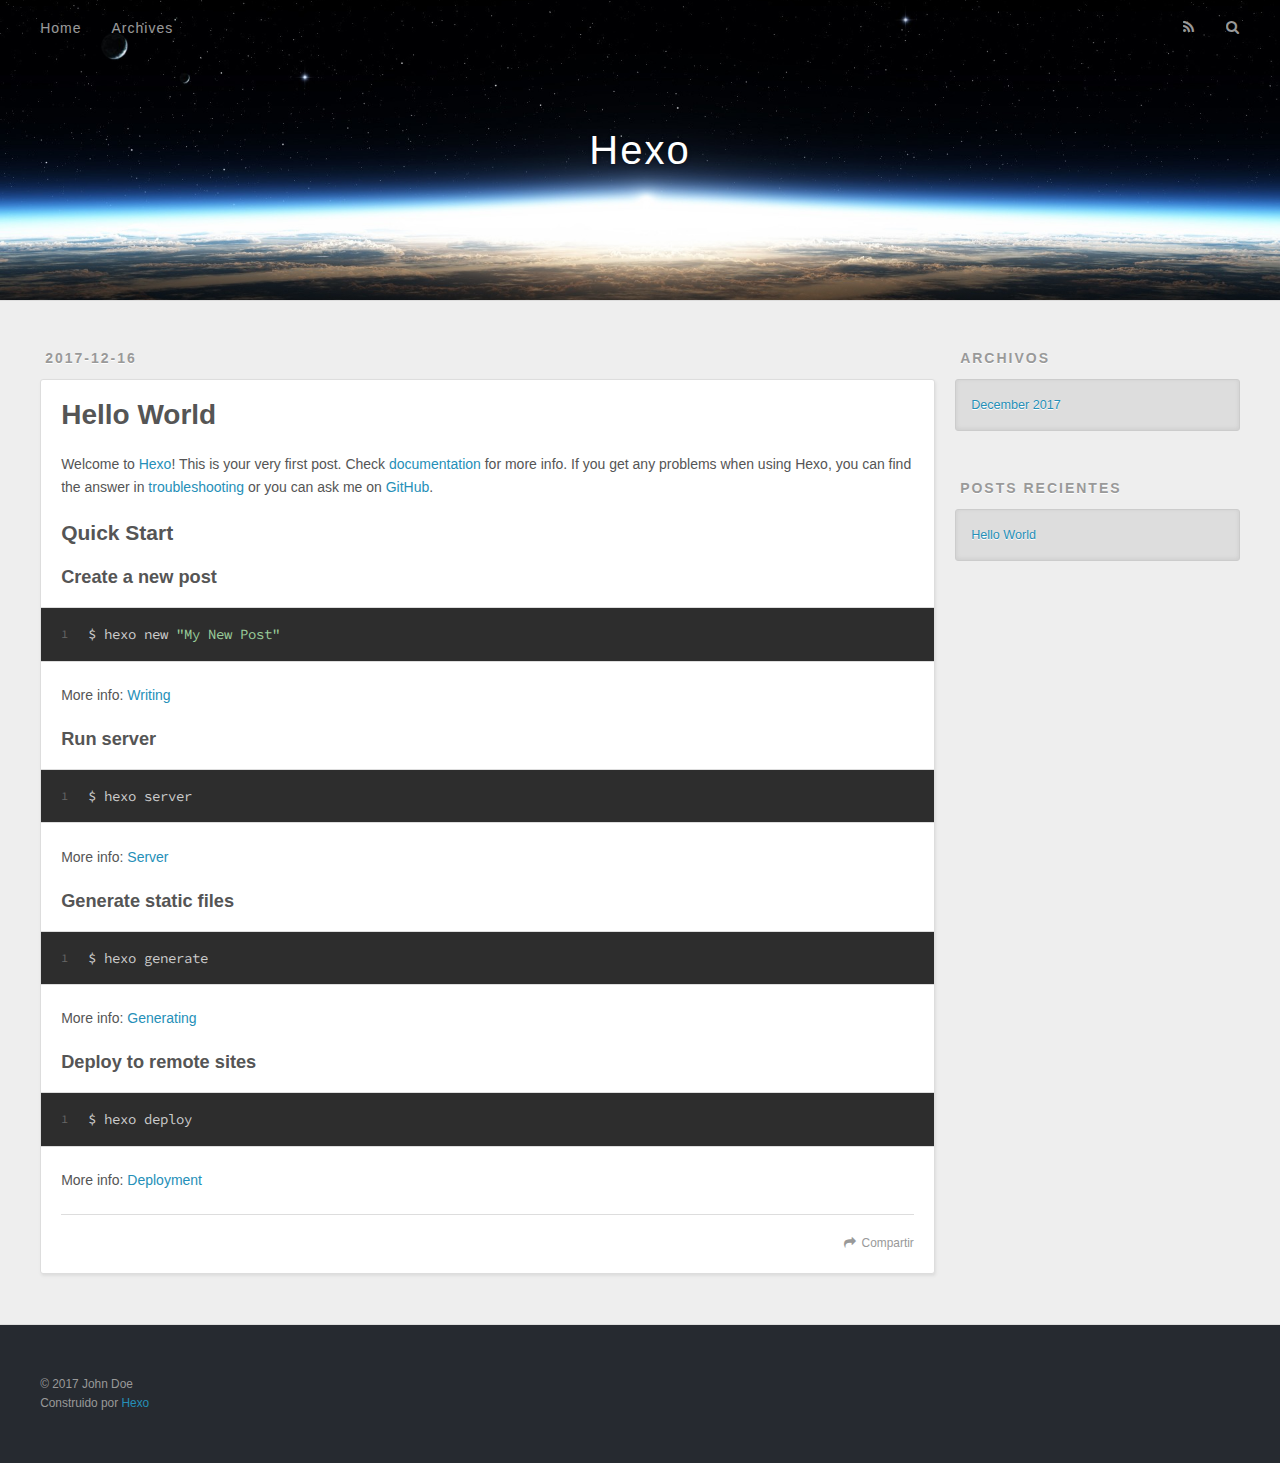
==== index.html @ 64ee08b6 "Site updated: 2017-12-16 16:45:52" ====
<!DOCTYPE html>
<html>
<head>
  <meta charset="utf-8">
  

  
  <title>Hexo</title>
  <meta name="viewport" content="width=device-width, initial-scale=1, maximum-scale=1">
  <meta property="og:type" content="website">
<meta property="og:title" content="Hexo">
<meta property="og:url" content="http://yoursite.com/index.html">
<meta property="og:site_name" content="Hexo">
<meta name="twitter:card" content="summary">
<meta name="twitter:title" content="Hexo">
  
    <link rel="alternate" href="/atom.xml" title="Hexo" type="application/atom+xml">
  
  
    <link rel="icon" href="/favicon.png">
  
  
    <link href="//fonts.googleapis.com/css?family=Source+Code+Pro" rel="stylesheet" type="text/css">
  
  <link rel="stylesheet" href="/css/style.css">
</head>

<body>
  <div id="container">
    <div id="wrap">
      <header id="header">
  <div id="banner"></div>
  <div id="header-outer" class="outer">
    <div id="header-title" class="inner">
      <h1 id="logo-wrap">
        <a href="/" id="logo">Hexo</a>
      </h1>
      
    </div>
    <div id="header-inner" class="inner">
      <nav id="main-nav">
        <a id="main-nav-toggle" class="nav-icon"></a>
        
          <a class="main-nav-link" href="/">Home</a>
        
          <a class="main-nav-link" href="/archives">Archives</a>
        
      </nav>
      <nav id="sub-nav">
        
          <a id="nav-rss-link" class="nav-icon" href="/atom.xml" title="RSS"></a>
        
        <a id="nav-search-btn" class="nav-icon" title="Buscar"></a>
      </nav>
      <div id="search-form-wrap">
        <form action="//google.com/search" method="get" accept-charset="UTF-8" class="search-form"><input type="search" name="q" class="search-form-input" placeholder="Search"><button type="submit" class="search-form-submit">&#xF002;</button><input type="hidden" name="sitesearch" value="http://yoursite.com"></form>
      </div>
    </div>
  </div>
</header>
      <div class="outer">
        <section id="main">
  
    <article id="post-hello-world" class="article article-type-post" itemscope itemprop="blogPost">
  <div class="article-meta">
    <a href="/2017/12/16/hello-world/" class="article-date">
  <time datetime="2017-12-16T08:41:30.000Z" itemprop="datePublished">2017-12-16</time>
</a>
    
  </div>
  <div class="article-inner">
    
    
      <header class="article-header">
        
  
    <h1 itemprop="name">
      <a class="article-title" href="/2017/12/16/hello-world/">Hello World</a>
    </h1>
  

      </header>
    
    <div class="article-entry" itemprop="articleBody">
      
        <p>Welcome to <a href="https://hexo.io/" target="_blank" rel="noopener">Hexo</a>! This is your very first post. Check <a href="https://hexo.io/docs/" target="_blank" rel="noopener">documentation</a> for more info. If you get any problems when using Hexo, you can find the answer in <a href="https://hexo.io/docs/troubleshooting.html" target="_blank" rel="noopener">troubleshooting</a> or you can ask me on <a href="https://github.com/hexojs/hexo/issues" target="_blank" rel="noopener">GitHub</a>.</p>
<h2 id="Quick-Start"><a href="#Quick-Start" class="headerlink" title="Quick Start"></a>Quick Start</h2><h3 id="Create-a-new-post"><a href="#Create-a-new-post" class="headerlink" title="Create a new post"></a>Create a new post</h3><figure class="highlight bash"><table><tr><td class="gutter"><pre><span class="line">1</span><br></pre></td><td class="code"><pre><span class="line">$ hexo new <span class="string">"My New Post"</span></span><br></pre></td></tr></table></figure>
<p>More info: <a href="https://hexo.io/docs/writing.html" target="_blank" rel="noopener">Writing</a></p>
<h3 id="Run-server"><a href="#Run-server" class="headerlink" title="Run server"></a>Run server</h3><figure class="highlight bash"><table><tr><td class="gutter"><pre><span class="line">1</span><br></pre></td><td class="code"><pre><span class="line">$ hexo server</span><br></pre></td></tr></table></figure>
<p>More info: <a href="https://hexo.io/docs/server.html" target="_blank" rel="noopener">Server</a></p>
<h3 id="Generate-static-files"><a href="#Generate-static-files" class="headerlink" title="Generate static files"></a>Generate static files</h3><figure class="highlight bash"><table><tr><td class="gutter"><pre><span class="line">1</span><br></pre></td><td class="code"><pre><span class="line">$ hexo generate</span><br></pre></td></tr></table></figure>
<p>More info: <a href="https://hexo.io/docs/generating.html" target="_blank" rel="noopener">Generating</a></p>
<h3 id="Deploy-to-remote-sites"><a href="#Deploy-to-remote-sites" class="headerlink" title="Deploy to remote sites"></a>Deploy to remote sites</h3><figure class="highlight bash"><table><tr><td class="gutter"><pre><span class="line">1</span><br></pre></td><td class="code"><pre><span class="line">$ hexo deploy</span><br></pre></td></tr></table></figure>
<p>More info: <a href="https://hexo.io/docs/deployment.html" target="_blank" rel="noopener">Deployment</a></p>

      
    </div>
    <footer class="article-footer">
      <a data-url="http://yoursite.com/2017/12/16/hello-world/" data-id="cjb93jy0b0000w9k7by12tcw1" class="article-share-link">Compartir</a>
      
      
    </footer>
  </div>
  
</article>


  


</section>
        
          <aside id="sidebar">
  
    

  
    

  
    
  
    
  <div class="widget-wrap">
    <h3 class="widget-title">Archivos</h3>
    <div class="widget">
      <ul class="archive-list"><li class="archive-list-item"><a class="archive-list-link" href="/archives/2017/12/">December 2017</a></li></ul>
    </div>
  </div>


  
    
  <div class="widget-wrap">
    <h3 class="widget-title">Posts recientes</h3>
    <div class="widget">
      <ul>
        
          <li>
            <a href="/2017/12/16/hello-world/">Hello World</a>
          </li>
        
      </ul>
    </div>
  </div>

  
</aside>
        
      </div>
      <footer id="footer">
  
  <div class="outer">
    <div id="footer-info" class="inner">
      &copy; 2017 John Doe<br>
      Construido por <a href="http://hexo.io/" target="_blank">Hexo</a>
    </div>
  </div>
</footer>
    </div>
    <nav id="mobile-nav">
  
    <a href="/" class="mobile-nav-link">Home</a>
  
    <a href="/archives" class="mobile-nav-link">Archives</a>
  
</nav>
    

<script src="//ajax.googleapis.com/ajax/libs/jquery/2.0.3/jquery.min.js"></script>


  <link rel="stylesheet" href="/fancybox/jquery.fancybox.css">
  <script src="/fancybox/jquery.fancybox.pack.js"></script>


<script src="/js/script.js"></script>



  </div>
</body>
</html>
---- css/style.css ----
body {
  width: 100%;
}
body:before,
body:after {
  content: "";
  display: table;
}
body:after {
  clear: both;
}
html,
body,
div,
span,
applet,
object,
iframe,
h1,
h2,
h3,
h4,
h5,
h6,
p,
blockquote,
pre,
a,
abbr,
acronym,
address,
big,
cite,
code,
del,
dfn,
em,
img,
ins,
kbd,
q,
s,
samp,
small,
strike,
strong,
sub,
sup,
tt,
var,
dl,
dt,
dd,
ol,
ul,
li,
fieldset,
form,
label,
legend,
table,
caption,
tbody,
tfoot,
thead,
tr,
th,
td {
  margin: 0;
  padding: 0;
  border: 0;
  outline: 0;
  font-weight: inherit;
  font-style: inherit;
  font-family: inherit;
  font-size: 100%;
  vertical-align: baseline;
}
body {
  line-height: 1;
  color: #000;
  background: #fff;
}
ol,
ul {
  list-style: none;
}
table {
  border-collapse: separate;
  border-spacing: 0;
  vertical-align: middle;
}
caption,
th,
td {
  text-align: left;
  font-weight: normal;
  vertical-align: middle;
}
a img {
  border: none;
}
input,
button {
  margin: 0;
  padding: 0;
}
input::-moz-focus-inner,
button::-moz-focus-inner {
  border: 0;
  padding: 0;
}
@font-face {
  font-family: FontAwesome;
  font-style: normal;
  font-weight: normal;
  src: url("fonts/fontawesome-webfont.eot?v=#4.0.3");
  src: url("fonts/fontawesome-webfont.eot?#iefix&v=#4.0.3") format("embedded-opentype"), url("fonts/fontawesome-webfont.woff?v=#4.0.3") format("woff"), url("fonts/fontawesome-webfont.ttf?v=#4.0.3") format("truetype"), url("fonts/fontawesome-webfont.svg#fontawesomeregular?v=#4.0.3") format("svg");
}
html,
body,
#container {
  height: 100%;
}
body {
  background: #eee;
  font: 14px -apple-system, BlinkMacSystemFont, "Segoe UI", "Roboto", "Oxygen", "Ubuntu", "Cantarell", "Fira Sans", "Droid Sans", "Helvetica Neue", sans-serif;
  -webkit-text-size-adjust: 100%;
}
.outer {
  max-width: 1220px;
  margin: 0 auto;
  padding: 0 20px;
}
.outer:before,
.outer:after {
  content: "";
  display: table;
}
.outer:after {
  clear: both;
}
.inner {
  display: inline;
  float: left;
  width: 98.33333333333333%;
  margin: 0 0.833333333333333%;
}
.left,
.alignleft {
  float: left;
}
.right,
.alignright {
  float: right;
}
.clear {
  clear: both;
}
#container {
  position: relative;
}
.mobile-nav-on {
  overflow: hidden;
}
#wrap {
  height: 100%;
  width: 100%;
  position: absolute;
  top: 0;
  left: 0;
  -webkit-transition: 0.2s ease-out;
  -moz-transition: 0.2s ease-out;
  -ms-transition: 0.2s ease-out;
  transition: 0.2s ease-out;
  z-index: 1;
  background: #eee;
}
.mobile-nav-on #wrap {
  left: 280px;
}
@media screen and (min-width: 768px) {
  #main {
    display: inline;
    float: left;
    width: 73.33333333333333%;
    margin: 0 0.833333333333333%;
  }
}
.article-date,
.article-category-link,
.archive-year,
.widget-title {
  text-decoration: none;
  text-transform: uppercase;
  letter-spacing: 2px;
  color: #999;
  margin-bottom: 1em;
  margin-left: 5px;
  line-height: 1em;
  text-shadow: 0 1px #fff;
  font-weight: bold;
}
.article-inner,
.archive-article-inner {
  background: #fff;
  -webkit-box-shadow: 1px 2px 3px #ddd;
  box-shadow: 1px 2px 3px #ddd;
  border: 1px solid #ddd;
  border-radius: 3px;
}
.article-entry h1,
.widget h1 {
  font-size: 2em;
}
.article-entry h2,
.widget h2 {
  font-size: 1.5em;
}
.article-entry h3,
.widget h3 {
  font-size: 1.3em;
}
.article-entry h4,
.widget h4 {
  font-size: 1.2em;
}
.article-entry h5,
.widget h5 {
  font-size: 1em;
}
.article-entry h6,
.widget h6 {
  font-size: 1em;
  color: #999;
}
.article-entry hr,
.widget hr {
  border: 1px dashed #ddd;
}
.article-entry strong,
.widget strong {
  font-weight: bold;
}
.article-entry em,
.widget em,
.article-entry cite,
.widget cite {
  font-style: italic;
}
.article-entry sup,
.widget sup,
.article-entry sub,
.widget sub {
  font-size: 0.75em;
  line-height: 0;
  position: relative;
  vertical-align: baseline;
}
.article-entry sup,
.widget sup {
  top: -0.5em;
}
.article-entry sub,
.widget sub {
  bottom: -0.2em;
}
.article-entry small,
.widget small {
  font-size: 0.85em;
}
.article-entry acronym,
.widget acronym,
.article-entry abbr,
.widget abbr {
  border-bottom: 1px dotted;
}
.article-entry ul,
.widget ul,
.article-entry ol,
.widget ol,
.article-entry dl,
.widget dl {
  margin: 0 20px;
  line-height: 1.6em;
}
.article-entry ul ul,
.widget ul ul,
.article-entry ol ul,
.widget ol ul,
.article-entry ul ol,
.widget ul ol,
.article-entry ol ol,
.widget ol ol {
  margin-top: 0;
  margin-bottom: 0;
}
.article-entry ul,
.widget ul {
  list-style: disc;
}
.article-entry ol,
.widget ol {
  list-style: decimal;
}
.article-entry dt,
.widget dt {
  font-weight: bold;
}
#header {
  height: 300px;
  position: relative;
  border-bottom: 1px solid #ddd;
}
#header:before,
#header:after {
  content: "";
  position: absolute;
  left: 0;
  right: 0;
  height: 40px;
}
#header:before {
  top: 0;
  background: -webkit-linear-gradient(rgba(0,0,0,0.2), transparent);
  background: -moz-linear-gradient(rgba(0,0,0,0.2), transparent);
  background: -ms-linear-gradient(rgba(0,0,0,0.2), transparent);
  background: linear-gradient(rgba(0,0,0,0.2), transparent);
}
#header:after {
  bottom: 0;
  background: -webkit-linear-gradient(transparent, rgba(0,0,0,0.2));
  background: -moz-linear-gradient(transparent, rgba(0,0,0,0.2));
  background: -ms-linear-gradient(transparent, rgba(0,0,0,0.2));
  background: linear-gradient(transparent, rgba(0,0,0,0.2));
}
#header-outer {
  height: 100%;
  position: relative;
}
#header-inner {
  position: relative;
  overflow: hidden;
}
#banner {
  position: absolute;
  top: 0;
  left: 0;
  width: 100%;
  height: 100%;
  background: url("images/banner.jpg") center #000;
  -webkit-background-size: cover;
  -moz-background-size: cover;
  background-size: cover;
  z-index: -1;
}
#header-title {
  text-align: center;
  height: 40px;
  position: absolute;
  top: 50%;
  left: 0;
  margin-top: -20px;
}
#logo,
#subtitle {
  text-decoration: none;
  color: #fff;
  font-weight: 300;
  text-shadow: 0 1px 4px rgba(0,0,0,0.3);
}
#logo {
  font-size: 40px;
  line-height: 40px;
  letter-spacing: 2px;
}
#subtitle {
  font-size: 16px;
  line-height: 16px;
  letter-spacing: 1px;
}
#subtitle-wrap {
  margin-top: 16px;
}
#main-nav {
  float: left;
  margin-left: -15px;
}
.nav-icon,
.main-nav-link {
  float: left;
  color: #fff;
  opacity: 0.6;
  text-decoration: none;
  text-shadow: 0 1px rgba(0,0,0,0.2);
  -webkit-transition: opacity 0.2s;
  -moz-transition: opacity 0.2s;
  -ms-transition: opacity 0.2s;
  transition: opacity 0.2s;
  display: block;
  padding: 20px 15px;
}
.nav-icon:hover,
.main-nav-link:hover {
  opacity: 1;
}
.nav-icon {
  font-family: FontAwesome;
  text-align: center;
  font-size: 14px;
  width: 14px;
  height: 14px;
  padding: 20px 15px;
  position: relative;
  cursor: pointer;
}
.main-nav-link {
  font-weight: 300;
  letter-spacing: 1px;
}
@media screen and (max-width: 479px) {
  .main-nav-link {
    display: none;
  }
}
#main-nav-toggle {
  display: none;
}
#main-nav-toggle:before {
  content: "\f0c9";
}
@media screen and (max-width: 479px) {
  #main-nav-toggle {
    display: block;
  }
}
#sub-nav {
  float: right;
  margin-right: -15px;
}
#nav-rss-link:before {
  content: "\f09e";
}
#nav-search-btn:before {
  content: "\f002";
}
#search-form-wrap {
  position: absolute;
  top: 15px;
  width: 150px;
  height: 30px;
  right: -150px;
  opacity: 0;
  -webkit-transition: 0.2s ease-out;
  -moz-transition: 0.2s ease-out;
  -ms-transition: 0.2s ease-out;
  transition: 0.2s ease-out;
}
#search-form-wrap.on {
  opacity: 1;
  right: 0;
}
@media screen and (max-width: 479px) {
  #search-form-wrap {
    width: 100%;
    right: -100%;
  }
}
.search-form {
  position: absolute;
  top: 0;
  left: 0;
  right: 0;
  background: #fff;
  padding: 5px 15px;
  border-radius: 15px;
  -webkit-box-shadow: 0 0 10px rgba(0,0,0,0.3);
  box-shadow: 0 0 10px rgba(0,0,0,0.3);
}
.search-form-input {
  border: none;
  background: none;
  color: #555;
  width: 100%;
  font: 13px -apple-system, BlinkMacSystemFont, "Segoe UI", "Roboto", "Oxygen", "Ubuntu", "Cantarell", "Fira Sans", "Droid Sans", "Helvetica Neue", sans-serif;
  outline: none;
}
.search-form-input::-webkit-search-results-decoration,
.search-form-input::-webkit-search-cancel-button {
  -webkit-appearance: none;
}
.search-form-submit {
  position: absolute;
  top: 50%;
  right: 10px;
  margin-top: -7px;
  font: 13px FontAwesome;
  border: none;
  background: none;
  color: #bbb;
  cursor: pointer;
}
.search-form-submit:hover,
.search-form-submit:focus {
  color: #777;
}
.article {
  margin: 50px 0;
}
.article-inner {
  overflow: hidden;
}
.article-meta:before,
.article-meta:after {
  content: "";
  display: table;
}
.article-meta:after {
  clear: both;
}
.article-date {
  float: left;
}
.article-category {
  float: left;
  line-height: 1em;
  color: #ccc;
  text-shadow: 0 1px #fff;
  margin-left: 8px;
}
.article-category:before {
  content: "\2022";
}
.article-category-link {
  margin: 0 12px 1em;
}
.article-header {
  padding: 20px 20px 0;
}
.article-title {
  text-decoration: none;
  font-size: 2em;
  font-weight: bold;
  color: #555;
  line-height: 1.1em;
  -webkit-transition: color 0.2s;
  -moz-transition: color 0.2s;
  -ms-transition: color 0.2s;
  transition: color 0.2s;
}
a.article-title:hover {
  color: #258fb8;
}
.article-entry {
  color: #555;
  padding: 0 20px;
}
.article-entry:before,
.article-entry:after {
  content: "";
  display: table;
}
.article-entry:after {
  clear: both;
}
.article-entry p,
.article-entry table {
  line-height: 1.6em;
  margin: 1.6em 0;
}
.article-entry h1,
.article-entry h2,
.article-entry h3,
.article-entry h4,
.article-entry h5,
.article-entry h6 {
  font-weight: bold;
}
.article-entry h1,
.article-entry h2,
.article-entry h3,
.article-entry h4,
.article-entry h5,
.article-entry h6 {
  line-height: 1.1em;
  margin: 1.1em 0;
}
.article-entry a {
  color: #258fb8;
  text-decoration: none;
}
.article-entry a:hover {
  text-decoration: underline;
}
.article-entry ul,
.article-entry ol,
.article-entry dl {
  margin-top: 1.6em;
  margin-bottom: 1.6em;
}
.article-entry img,
.article-entry video {
  max-width: 100%;
  height: auto;
  display: block;
  margin: auto;
}
.article-entry iframe {
  border: none;
}
.article-entry table {
  width: 100%;
  border-collapse: collapse;
  border-spacing: 0;
}
.article-entry th {
  font-weight: bold;
  border-bottom: 3px solid #ddd;
  padding-bottom: 0.5em;
}
.article-entry td {
  border-bottom: 1px solid #ddd;
  padding: 10px 0;
}
.article-entry blockquote {
  font-family: Georgia, "Times New Roman", serif;
  font-size: 1.4em;
  margin: 1.6em 20px;
  text-align: center;
}
.article-entry blockquote footer {
  font-size: 14px;
  margin: 1.6em 0;
  font-family: -apple-system, BlinkMacSystemFont, "Segoe UI", "Roboto", "Oxygen", "Ubuntu", "Cantarell", "Fira Sans", "Droid Sans", "Helvetica Neue", sans-serif;
}
.article-entry blockquote footer cite:before {
  content: "—";
  padding: 0 0.5em;
}
.article-entry .pullquote {
  text-align: left;
  width: 45%;
  margin: 0;
}
.article-entry .pullquote.left {
  margin-left: 0.5em;
  margin-right: 1em;
}
.article-entry .pullquote.right {
  margin-right: 0.5em;
  margin-left: 1em;
}
.article-entry .caption {
  color: #999;
  display: block;
  font-size: 0.9em;
  margin-top: 0.5em;
  position: relative;
  text-align: center;
}
.article-entry .video-container {
  position: relative;
  padding-top: 56.25%;
  height: 0;
  overflow: hidden;
}
.article-entry .video-container iframe,
.article-entry .video-container object,
.article-entry .video-container embed {
  position: absolute;
  top: 0;
  left: 0;
  width: 100%;
  height: 100%;
  margin-top: 0;
}
.article-more-link a {
  display: inline-block;
  line-height: 1em;
  padding: 6px 15px;
  border-radius: 15px;
  background: #eee;
  color: #999;
  text-shadow: 0 1px #fff;
  text-decoration: none;
}
.article-more-link a:hover {
  background: #258fb8;
  color: #fff;
  text-decoration: none;
  text-shadow: 0 1px #1e7293;
}
.article-footer {
  font-size: 0.85em;
  line-height: 1.6em;
  border-top: 1px solid #ddd;
  padding-top: 1.6em;
  margin: 0 20px 20px;
}
.article-footer:before,
.article-footer:after {
  content: "";
  display: table;
}
.article-footer:after {
  clear: both;
}
.article-footer a {
  color: #999;
  text-decoration: none;
}
.article-footer a:hover {
  color: #555;
}
.article-tag-list-item {
  float: left;
  margin-right: 10px;
}
.article-tag-list-link:before {
  content: "#";
}
.article-comment-link {
  float: right;
}
.article-comment-link:before {
  content: "\f075";
  font-family: FontAwesome;
  padding-right: 8px;
}
.article-share-link {
  cursor: pointer;
  float: right;
  margin-left: 20px;
}
.article-share-link:before {
  content: "\f064";
  font-family: FontAwesome;
  padding-right: 6px;
}
#article-nav {
  position: relative;
}
#article-nav:before,
#article-nav:after {
  content: "";
  display: table;
}
#article-nav:after {
  clear: both;
}
@media screen and (min-width: 768px) {
  #article-nav {
    margin: 50px 0;
  }
  #article-nav:before {
    width: 8px;
    height: 8px;
    position: absolute;
    top: 50%;
    left: 50%;
    margin-top: -4px;
    margin-left: -4px;
    content: "";
    border-radius: 50%;
    background: #ddd;
    -webkit-box-shadow: 0 1px 2px #fff;
    box-shadow: 0 1px 2px #fff;
  }
}
.article-nav-link-wrap {
  text-decoration: none;
  text-shadow: 0 1px #fff;
  color: #999;
  -webkit-box-sizing: border-box;
  -moz-box-sizing: border-box;
  box-sizing: border-box;
  margin-top: 50px;
  text-align: center;
  display: block;
}
.article-nav-link-wrap:hover {
  color: #555;
}
@media screen and (min-width: 768px) {
  .article-nav-link-wrap {
    width: 50%;
    margin-top: 0;
  }
}
@media screen and (min-width: 768px) {
  #article-nav-newer {
    float: left;
    text-align: right;
    padding-right: 20px;
  }
}
@media screen and (min-width: 768px) {
  #article-nav-older {
    float: right;
    text-align: left;
    padding-left: 20px;
  }
}
.article-nav-caption {
  text-transform: uppercase;
  letter-spacing: 2px;
  color: #ddd;
  line-height: 1em;
  font-weight: bold;
}
#article-nav-newer .article-nav-caption {
  margin-right: -2px;
}
.article-nav-title {
  font-size: 0.85em;
  line-height: 1.6em;
  margin-top: 0.5em;
}
.article-share-box {
  position: absolute;
  display: none;
  background: #fff;
  -webkit-box-shadow: 1px 2px 10px rgba(0,0,0,0.2);
  box-shadow: 1px 2px 10px rgba(0,0,0,0.2);
  border-radius: 3px;
  margin-left: -145px;
  overflow: hidden;
  z-index: 1;
}
.article-share-box.on {
  display: block;
}
.article-share-input {
  width: 100%;
  background: none;
  -webkit-box-sizing: border-box;
  -moz-box-sizing: border-box;
  box-sizing: border-box;
  font: 14px -apple-system, BlinkMacSystemFont, "Segoe UI", "Roboto", "Oxygen", "Ubuntu", "Cantarell", "Fira Sans", "Droid Sans", "Helvetica Neue", sans-serif;
  padding: 0 15px;
  color: #555;
  outline: none;
  border: 1px solid #ddd;
  border-radius: 3px 3px 0 0;
  height: 36px;
  line-height: 36px;
}
.article-share-links {
  background: #eee;
}
.article-share-links:before,
.article-share-links:after {
  content: "";
  display: table;
}
.article-share-links:after {
  clear: both;
}
.article-share-twitter,
.article-share-facebook,
.article-share-pinterest,
.article-share-google {
  width: 50px;
  height: 36px;
  display: block;
  float: left;
  position: relative;
  color: #999;
  text-shadow: 0 1px #fff;
}
.article-share-twitter:before,
.article-share-facebook:before,
.article-share-pinterest:before,
.article-share-google:before {
  font-size: 20px;
  font-family: FontAwesome;
  width: 20px;
  height: 20px;
  position: absolute;
  top: 50%;
  left: 50%;
  margin-top: -10px;
  margin-left: -10px;
  text-align: center;
}
.article-share-twitter:hover,
.article-share-facebook:hover,
.article-share-pinterest:hover,
.article-share-google:hover {
  color: #fff;
}
.article-share-twitter:before {
  content: "\f099";
}
.article-share-twitter:hover {
  background: #00aced;
  text-shadow: 0 1px #008abe;
}
.article-share-facebook:before {
  content: "\f09a";
}
.article-share-facebook:hover {
  background: #3b5998;
  text-shadow: 0 1px #2f477a;
}
.article-share-pinterest:before {
  content: "\f0d2";
}
.article-share-pinterest:hover {
  background: #cb2027;
  text-shadow: 0 1px #a21a1f;
}
.article-share-google:before {
  content: "\f0d5";
}
.article-share-google:hover {
  background: #dd4b39;
  text-shadow: 0 1px #be3221;
}
.article-gallery {
  background: #000;
  position: relative;
}
.article-gallery-photos {
  position: relative;
  overflow: hidden;
}
.article-gallery-img {
  display: none;
  max-width: 100%;
}
.article-gallery-img:first-child {
  display: block;
}
.article-gallery-img.loaded {
  position: absolute;
  display: block;
}
.article-gallery-img img {
  display: block;
  max-width: 100%;
  margin: 0 auto;
}
#comments {
  background: #fff;
  -webkit-box-shadow: 1px 2px 3px #ddd;
  box-shadow: 1px 2px 3px #ddd;
  padding: 20px;
  border: 1px solid #ddd;
  border-radius: 3px;
  margin: 50px 0;
}
#comments a {
  color: #258fb8;
}
.archives-wrap {
  margin: 50px 0;
}
.archives:before,
.archives:after {
  content: "";
  display: table;
}
.archives:after {
  clear: both;
}
.archive-year-wrap {
  margin-bottom: 1em;
}
.archives {
  -webkit-column-gap: 10px;
  -moz-column-gap: 10px;
  column-gap: 10px;
}
@media screen and (min-width: 480px) and (max-width: 767px) {
  .archives {
    -webkit-column-count: 2;
    -moz-column-count: 2;
    column-count: 2;
  }
}
@media screen and (min-width: 768px) {
  .archives {
    -webkit-column-count: 3;
    -moz-column-count: 3;
    column-count: 3;
  }
}
.archive-article {
  -webkit-column-break-inside: avoid;
  page-break-inside: avoid;
  overflow: hidden;
  break-inside: avoid-column;
}
.archive-article-inner {
  padding: 10px;
  margin-bottom: 15px;
}
.archive-article-title {
  text-decoration: none;
  font-weight: bold;
  color: #555;
  -webkit-transition: color 0.2s;
  -moz-transition: color 0.2s;
  -ms-transition: color 0.2s;
  transition: color 0.2s;
  line-height: 1.6em;
}
.archive-article-title:hover {
  color: #258fb8;
}
.archive-article-footer {
  margin-top: 1em;
}
.archive-article-date {
  color: #999;
  text-decoration: none;
  font-size: 0.85em;
  line-height: 1em;
  margin-bottom: 0.5em;
  display: block;
}
#page-nav {
  margin: 50px auto;
  background: #fff;
  -webkit-box-shadow: 1px 2px 3px #ddd;
  box-shadow: 1px 2px 3px #ddd;
  border: 1px solid #ddd;
  border-radius: 3px;
  text-align: center;
  color: #999;
  overflow: hidden;
}
#page-nav:before,
#page-nav:after {
  content: "";
  display: table;
}
#page-nav:after {
  clear: both;
}
#page-nav a,
#page-nav span {
  padding: 10px 20px;
  line-height: 1;
  height: 2ex;
}
#page-nav a {
  color: #999;
  text-decoration: none;
}
#page-nav a:hover {
  background: #999;
  color: #fff;
}
#page-nav .prev {
  float: left;
}
#page-nav .next {
  float: right;
}
#page-nav .page-number {
  display: inline-block;
}
@media screen and (max-width: 479px) {
  #page-nav .page-number {
    display: none;
  }
}
#page-nav .current {
  color: #555;
  font-weight: bold;
}
#page-nav .space {
  color: #ddd;
}
#footer {
  background: #262a30;
  padding: 50px 0;
  border-top: 1px solid #ddd;
  color: #999;
}
#footer a {
  color: #258fb8;
  text-decoration: none;
}
#footer a:hover {
  text-decoration: underline;
}
#footer-info {
  line-height: 1.6em;
  font-size: 0.85em;
}
.article-entry pre,
.article-entry .highlight {
  background: #2d2d2d;
  margin: 0 -20px;
  padding: 15px 20px;
  border-style: solid;
  border-color: #ddd;
  border-width: 1px 0;
  overflow: auto;
  color: #ccc;
  line-height: 22.400000000000002px;
}
.article-entry .highlight .gutter pre,
.article-entry .gist .gist-file .gist-data .line-numbers {
  color: #666;
  font-size: 0.85em;
}
.article-entry pre,
.article-entry code {
  font-family: "Source Code Pro", Consolas, Monaco, Menlo, Consolas, monospace;
}
.article-entry code {
  background: #eee;
  text-shadow: 0 1px #fff;
  padding: 0 0.3em;
}
.article-entry pre code {
  background: none;
  text-shadow: none;
  padding: 0;
}
.article-entry .highlight pre {
  border: none;
  margin: 0;
  padding: 0;
}
.article-entry .highlight table {
  margin: 0;
  width: auto;
}
.article-entry .highlight td {
  border: none;
  padding: 0;
}
.article-entry .highlight figcaption {
  font-size: 0.85em;
  color: #999;
  line-height: 1em;
  margin-bottom: 1em;
}
.article-entry .highlight figcaption:before,
.article-entry .highlight figcaption:after {
  content: "";
  display: table;
}
.article-entry .highlight figcaption:after {
  clear: both;
}
.article-entry .highlight figcaption a {
  float: right;
}
.article-entry .highlight .gutter pre {
  text-align: right;
  padding-right: 20px;
}
.article-entry .highlight .line {
  height: 22.400000000000002px;
}
.article-entry .highlight .line.marked {
  background: #515151;
}
.article-entry .gist {
  margin: 0 -20px;
  border-style: solid;
  border-color: #ddd;
  border-width: 1px 0;
  background: #2d2d2d;
  padding: 15px 20px 15px 0;
}
.article-entry .gist .gist-file {
  border: none;
  font-family: "Source Code Pro", Consolas, Monaco, Menlo, Consolas, monospace;
  margin: 0;
}
.article-entry .gist .gist-file .gist-data {
  background: none;
  border: none;
}
.article-entry .gist .gist-file .gist-data .line-numbers {
  background: none;
  border: none;
  padding: 0 20px 0 0;
}
.article-entry .gist .gist-file .gist-data .line-data {
  padding: 0 !important;
}
.article-entry .gist .gist-file .highlight {
  margin: 0;
  padding: 0;
  border: none;
}
.article-entry .gist .gist-file .gist-meta {
  background: #2d2d2d;
  color: #999;
  font: 0.85em -apple-system, BlinkMacSystemFont, "Segoe UI", "Roboto", "Oxygen", "Ubuntu", "Cantarell", "Fira Sans", "Droid Sans", "Helvetica Neue", sans-serif;
  text-shadow: 0 0;
  padding: 0;
  margin-top: 1em;
  margin-left: 20px;
}
.article-entry .gist .gist-file .gist-meta a {
  color: #258fb8;
  font-weight: normal;
}
.article-entry .gist .gist-file .gist-meta a:hover {
  text-decoration: underline;
}
pre .comment,
pre .title {
  color: #999;
}
pre .variable,
pre .attribute,
pre .tag,
pre .regexp,
pre .ruby .constant,
pre .xml .tag .title,
pre .xml .pi,
pre .xml .doctype,
pre .html .doctype,
pre .css .id,
pre .css .class,
pre .css .pseudo {
  color: #f2777a;
}
pre .number,
pre .preprocessor,
pre .built_in,
pre .literal,
pre .params,
pre .constant {
  color: #f99157;
}
pre .class,
pre .ruby .class .title,
pre .css .rules .attribute {
  color: #9c9;
}
pre .string,
pre .value,
pre .inheritance,
pre .header,
pre .ruby .symbol,
pre .xml .cdata {
  color: #9c9;
}
pre .css .hexcolor {
  color: #6cc;
}
pre .function,
pre .python .decorator,
pre .python .title,
pre .ruby .function .title,
pre .ruby .title .keyword,
pre .perl .sub,
pre .javascript .title,
pre .coffeescript .title {
  color: #69c;
}
pre .keyword,
pre .javascript .function {
  color: #c9c;
}
@media screen and (max-width: 479px) {
  #mobile-nav {
    position: absolute;
    top: 0;
    left: 0;
    width: 280px;
    height: 100%;
    background: #191919;
    border-right: 1px solid #fff;
  }
}
@media screen and (max-width: 479px) {
  .mobile-nav-link {
    display: block;
    color: #999;
    text-decoration: none;
    padding: 15px 20px;
    font-weight: bold;
  }
  .mobile-nav-link:hover {
    color: #fff;
  }
}
@media screen and (min-width: 768px) {
  #sidebar {
    display: inline;
    float: left;
    width: 23.333333333333332%;
    margin: 0 0.833333333333333%;
  }
}
.widget-wrap {
  margin: 50px 0;
}
.widget {
  color: #777;
  text-shadow: 0 1px #fff;
  background: #ddd;
  -webkit-box-shadow: 0 -1px 4px #ccc inset;
  box-shadow: 0 -1px 4px #ccc inset;
  border: 1px solid #ccc;
  padding: 15px;
  border-radius: 3px;
}
.widget a {
  color: #258fb8;
  text-decoration: none;
}
.widget a:hover {
  text-decoration: underline;
}
.widget ul ul,
.widget ol ul,
.widget dl ul,
.widget ul ol,
.widget ol ol,
.widget dl ol,
.widget ul dl,
.widget ol dl,
.widget dl dl {
  margin-left: 15px;
  list-style: disc;
}
.widget {
  line-height: 1.6em;
  word-wrap: break-word;
  font-size: 0.9em;
}
.widget ul,
.widget ol {
  list-style: none;
  margin: 0;
}
.widget ul ul,
.widget ol ul,
.widget ul ol,
.widget ol ol {
  margin: 0 20px;
}
.widget ul ul,
.widget ol ul {
  list-style: disc;
}
.widget ul ol,
.widget ol ol {
  list-style: decimal;
}
.category-list-count,
.tag-list-count,
.archive-list-count {
  padding-left: 5px;
  color: #999;
  font-size: 0.85em;
}
.category-list-count:before,
.tag-list-count:before,
.archive-list-count:before {
  content: "(";
}
.category-list-count:after,
.tag-list-count:after,
.archive-list-count:after {
  content: ")";
}
.tagcloud a {
  margin-right: 5px;
  display: inline-block;
}
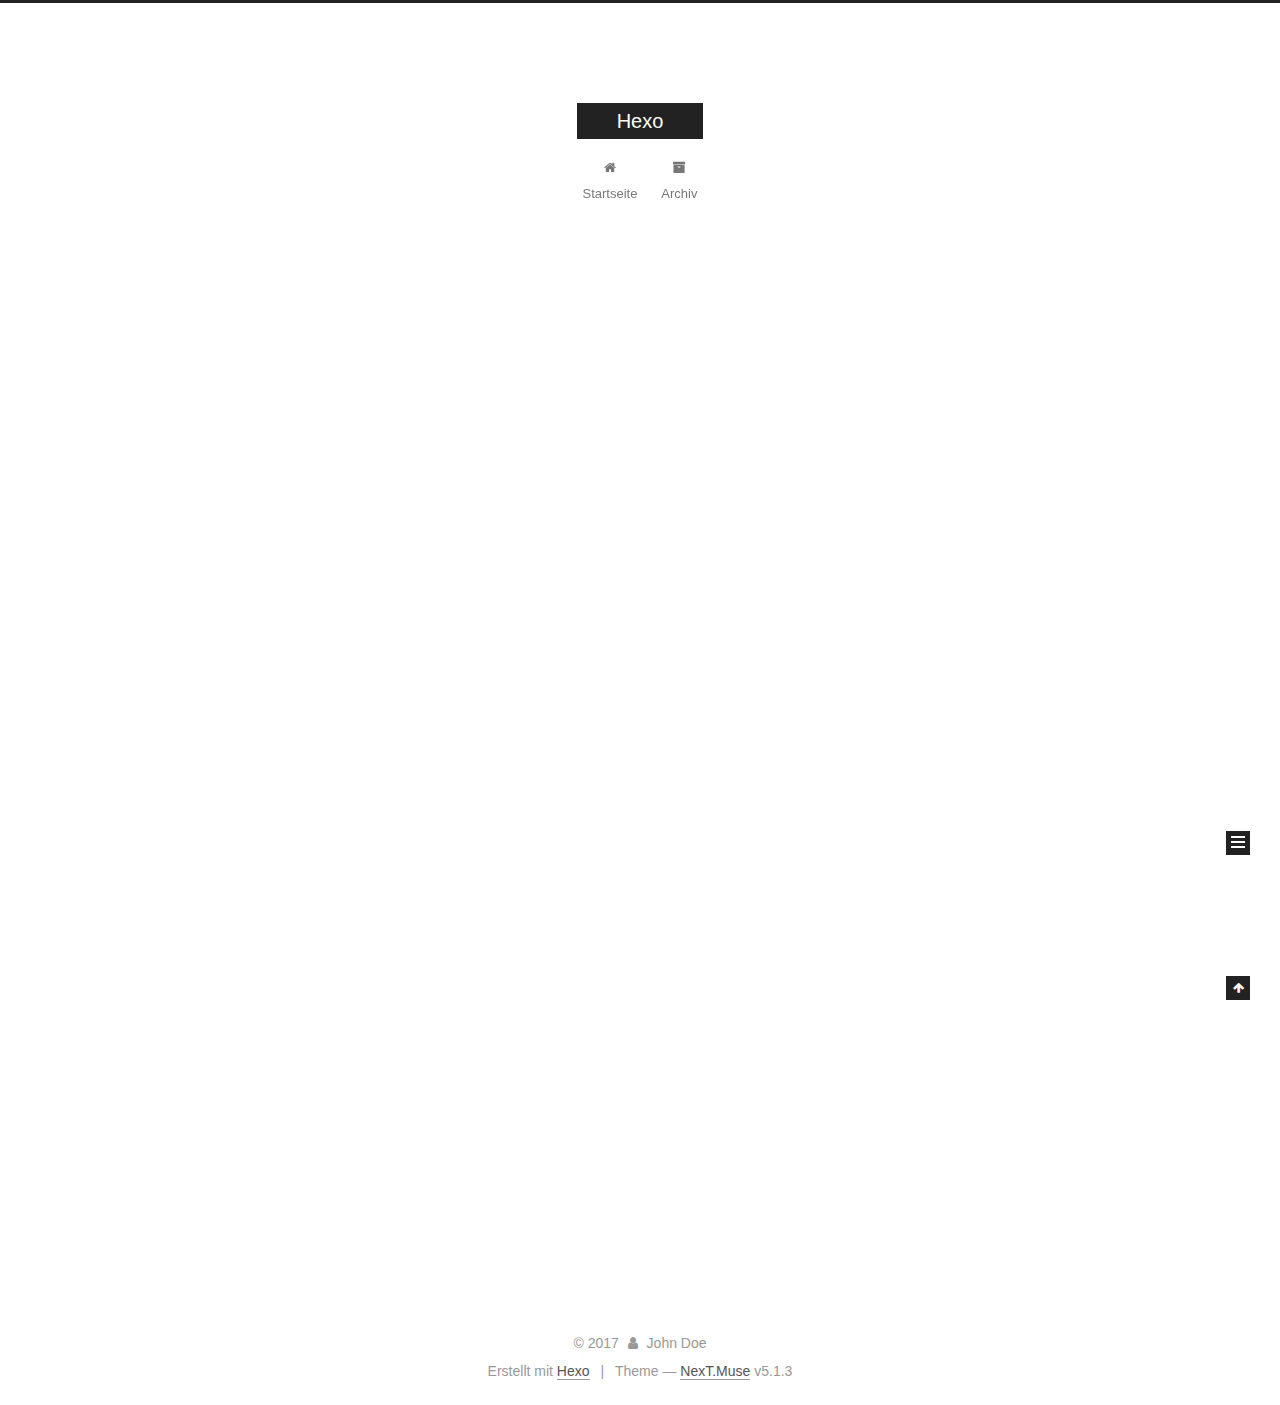
==== commit bbe85322: "Site updated: 2017-12-16 16:58:24" ====
--- a/index.html
+++ b/index.html
@@ -1,89 +1,305 @@
 <!DOCTYPE html>
-<html>
+
+
+
+  
+
+
+<html class="theme-next muse use-motion" lang="">
 <head>
-  <meta charset="utf-8">
-  
-
-  
-  <title>Hexo</title>
-  <meta name="viewport" content="width=device-width, initial-scale=1, maximum-scale=1">
-  <meta property="og:type" content="website">
+  <meta charset="UTF-8"/>
+<meta http-equiv="X-UA-Compatible" content="IE=edge" />
+<meta name="viewport" content="width=device-width, initial-scale=1, maximum-scale=1"/>
+<meta name="theme-color" content="#222">
+
+
+
+
+
+
+
+
+
+<meta http-equiv="Cache-Control" content="no-transform" />
+<meta http-equiv="Cache-Control" content="no-siteapp" />
+
+
+
+
+
+
+
+
+
+
+
+
+
+
+
+
+  
+  
+  <link href="/lib/fancybox/source/jquery.fancybox.css?v=2.1.5" rel="stylesheet" type="text/css" />
+
+
+
+
+
+
+
+<link href="/lib/font-awesome/css/font-awesome.min.css?v=4.6.2" rel="stylesheet" type="text/css" />
+
+<link href="/css/main.css?v=5.1.3" rel="stylesheet" type="text/css" />
+
+
+  <link rel="apple-touch-icon" sizes="180x180" href="/images/apple-touch-icon-next.png?v=5.1.3">
+
+
+  <link rel="icon" type="image/png" sizes="32x32" href="/images/favicon-32x32-next.png?v=5.1.3">
+
+
+  <link rel="icon" type="image/png" sizes="16x16" href="/images/favicon-16x16-next.png?v=5.1.3">
+
+
+  <link rel="mask-icon" href="/images/logo.svg?v=5.1.3" color="#222">
+
+
+
+
+
+  <meta name="keywords" content="Hexo, NexT" />
+
+
+
+
+
+
+
+
+
+
+<meta property="og:type" content="website">
 <meta property="og:title" content="Hexo">
 <meta property="og:url" content="http://yoursite.com/index.html">
 <meta property="og:site_name" content="Hexo">
 <meta name="twitter:card" content="summary">
 <meta name="twitter:title" content="Hexo">
-  
-    <link rel="alternate" href="/atom.xml" title="Hexo" type="application/atom+xml">
-  
-  
-    <link rel="icon" href="/favicon.png">
-  
-  
-    <link href="//fonts.googleapis.com/css?family=Source+Code+Pro" rel="stylesheet" type="text/css">
-  
-  <link rel="stylesheet" href="/css/style.css">
+
+
+
+<script type="text/javascript" id="hexo.configurations">
+  var NexT = window.NexT || {};
+  var CONFIG = {
+    root: '/',
+    scheme: 'Muse',
+    version: '5.1.3',
+    sidebar: {"position":"left","display":"post","offset":12,"b2t":false,"scrollpercent":false,"onmobile":false},
+    fancybox: true,
+    tabs: true,
+    motion: {"enable":true,"async":false,"transition":{"post_block":"fadeIn","post_header":"slideDownIn","post_body":"slideDownIn","coll_header":"slideLeftIn","sidebar":"slideUpIn"}},
+    duoshuo: {
+      userId: '0',
+      author: 'Author'
+    },
+    algolia: {
+      applicationID: '',
+      apiKey: '',
+      indexName: '',
+      hits: {"per_page":10},
+      labels: {"input_placeholder":"Search for Posts","hits_empty":"We didn't find any results for the search: ${query}","hits_stats":"${hits} results found in ${time} ms"}
+    }
+  };
+</script>
+
+
+
+  <link rel="canonical" href="http://yoursite.com/"/>
+
+
+
+
+
+  <title>Hexo</title>
+  
+
+
+
+
+
+
+
+
 </head>
 
-<body>
-  <div id="container">
-    <div id="wrap">
-      <header id="header">
-  <div id="banner"></div>
-  <div id="header-outer" class="outer">
-    <div id="header-title" class="inner">
-      <h1 id="logo-wrap">
-        <a href="/" id="logo">Hexo</a>
-      </h1>
-      
+<body itemscope itemtype="http://schema.org/WebPage" lang="">
+
+  
+  
+    
+  
+
+  <div class="container sidebar-position-left 
+  page-home">
+    <div class="headband"></div>
+
+    <header id="header" class="header" itemscope itemtype="http://schema.org/WPHeader">
+      <div class="header-inner"><div class="site-brand-wrapper">
+  <div class="site-meta ">
+    
+
+    <div class="custom-logo-site-title">
+      <a href="/"  class="brand" rel="start">
+        <span class="logo-line-before"><i></i></span>
+        <span class="site-title">Hexo</span>
+        <span class="logo-line-after"><i></i></span>
+      </a>
     </div>
-    <div id="header-inner" class="inner">
-      <nav id="main-nav">
-        <a id="main-nav-toggle" class="nav-icon"></a>
-        
-          <a class="main-nav-link" href="/">Home</a>
-        
-          <a class="main-nav-link" href="/archives">Archives</a>
-        
-      </nav>
-      <nav id="sub-nav">
-        
-          <a id="nav-rss-link" class="nav-icon" href="/atom.xml" title="RSS"></a>
-        
-        <a id="nav-search-btn" class="nav-icon" title="Buscar"></a>
-      </nav>
-      <div id="search-form-wrap">
-        <form action="//google.com/search" method="get" accept-charset="UTF-8" class="search-form"><input type="search" name="q" class="search-form-input" placeholder="Search"><button type="submit" class="search-form-submit">&#xF002;</button><input type="hidden" name="sitesearch" value="http://yoursite.com"></form>
-      </div>
-    </div>
+      
+        <p class="site-subtitle"></p>
+      
   </div>
-</header>
-      <div class="outer">
-        <section id="main">
-  
-    <article id="post-hello-world" class="article article-type-post" itemscope itemprop="blogPost">
-  <div class="article-meta">
-    <a href="/2017/12/16/hello-world/" class="article-date">
-  <time datetime="2017-12-16T08:41:30.000Z" itemprop="datePublished">2017-12-16</time>
-</a>
-    
+
+  <div class="site-nav-toggle">
+    <button>
+      <span class="btn-bar"></span>
+      <span class="btn-bar"></span>
+      <span class="btn-bar"></span>
+    </button>
   </div>
-  <div class="article-inner">
-    
-    
-      <header class="article-header">
-        
-  
-    <h1 itemprop="name">
-      <a class="article-title" href="/2017/12/16/hello-world/">Hello World</a>
-    </h1>
-  
-
+</div>
+
+<nav class="site-nav">
+  
+
+  
+    <ul id="menu" class="menu">
+      
+        
+        <li class="menu-item menu-item-home">
+          <a href="/" rel="section">
+            
+              <i class="menu-item-icon fa fa-fw fa-home"></i> <br />
+            
+            Startseite
+          </a>
+        </li>
+      
+        
+        <li class="menu-item menu-item-archives">
+          <a href="/archives/" rel="section">
+            
+              <i class="menu-item-icon fa fa-fw fa-archive"></i> <br />
+            
+            Archiv
+          </a>
+        </li>
+      
+
+      
+    </ul>
+  
+
+  
+</nav>
+
+
+
+ </div>
+    </header>
+
+    <main id="main" class="main">
+      <div class="main-inner">
+        <div class="content-wrap">
+          <div id="content" class="content">
+            
+  <section id="posts" class="posts-expand">
+    
+      
+
+  
+
+  
+  
+  
+
+  <article class="post post-type-normal" itemscope itemtype="http://schema.org/Article">
+  
+  
+  
+  <div class="post-block">
+    <link itemprop="mainEntityOfPage" href="http://yoursite.com/2017/12/16/hello-world/">
+
+    <span hidden itemprop="author" itemscope itemtype="http://schema.org/Person">
+      <meta itemprop="name" content="John Doe">
+      <meta itemprop="description" content="">
+      <meta itemprop="image" content="/images/avatar.gif">
+    </span>
+
+    <span hidden itemprop="publisher" itemscope itemtype="http://schema.org/Organization">
+      <meta itemprop="name" content="Hexo">
+    </span>
+
+    
+      <header class="post-header">
+
+        
+        
+          <h1 class="post-title" itemprop="name headline">
+                
+                <a class="post-title-link" href="/2017/12/16/hello-world/" itemprop="url">Hello World</a></h1>
+        
+
+        <div class="post-meta">
+          <span class="post-time">
+            
+              <span class="post-meta-item-icon">
+                <i class="fa fa-calendar-o"></i>
+              </span>
+              
+                <span class="post-meta-item-text">Veröffentlicht am</span>
+              
+              <time title="Post created" itemprop="dateCreated datePublished" datetime="2017-12-16T16:41:30+08:00">
+                2017-12-16
+              </time>
+            
+
+            
+
+            
+          </span>
+
+          
+
+          
+            
+          
+
+          
+          
+
+          
+
+          
+
+          
+
+        </div>
       </header>
     
-    <div class="article-entry" itemprop="articleBody">
-      
-        <p>Welcome to <a href="https://hexo.io/" target="_blank" rel="noopener">Hexo</a>! This is your very first post. Check <a href="https://hexo.io/docs/" target="_blank" rel="noopener">documentation</a> for more info. If you get any problems when using Hexo, you can find the answer in <a href="https://hexo.io/docs/troubleshooting.html" target="_blank" rel="noopener">troubleshooting</a> or you can ask me on <a href="https://github.com/hexojs/hexo/issues" target="_blank" rel="noopener">GitHub</a>.</p>
+
+    
+    
+    
+    <div class="post-body" itemprop="articleBody">
+
+      
+      
+
+      
+        
+          
+            <p>Welcome to <a href="https://hexo.io/" target="_blank" rel="noopener">Hexo</a>! This is your very first post. Check <a href="https://hexo.io/docs/" target="_blank" rel="noopener">documentation</a> for more info. If you get any problems when using Hexo, you can find the answer in <a href="https://hexo.io/docs/troubleshooting.html" target="_blank" rel="noopener">troubleshooting</a> or you can ask me on <a href="https://github.com/hexojs/hexo/issues" target="_blank" rel="noopener">GitHub</a>.</p>
 <h2 id="Quick-Start"><a href="#Quick-Start" class="headerlink" title="Quick Start"></a>Quick Start</h2><h3 id="Create-a-new-post"><a href="#Create-a-new-post" class="headerlink" title="Create a new post"></a>Create a new post</h3><figure class="highlight bash"><table><tr><td class="gutter"><pre><span class="line">1</span><br></pre></td><td class="code"><pre><span class="line">$ hexo new <span class="string">"My New Post"</span></span><br></pre></td></tr></table></figure>
 <p>More info: <a href="https://hexo.io/docs/writing.html" target="_blank" rel="noopener">Writing</a></p>
 <h3 id="Run-server"><a href="#Run-server" class="headerlink" title="Run server"></a>Run server</h3><figure class="highlight bash"><table><tr><td class="gutter"><pre><span class="line">1</span><br></pre></td><td class="code"><pre><span class="line">$ hexo server</span><br></pre></td></tr></table></figure>
@@ -93,91 +309,309 @@
 <h3 id="Deploy-to-remote-sites"><a href="#Deploy-to-remote-sites" class="headerlink" title="Deploy to remote sites"></a>Deploy to remote sites</h3><figure class="highlight bash"><table><tr><td class="gutter"><pre><span class="line">1</span><br></pre></td><td class="code"><pre><span class="line">$ hexo deploy</span><br></pre></td></tr></table></figure>
 <p>More info: <a href="https://hexo.io/docs/deployment.html" target="_blank" rel="noopener">Deployment</a></p>
 
+          
+        
       
     </div>
-    <footer class="article-footer">
-      <a data-url="http://yoursite.com/2017/12/16/hello-world/" data-id="cjb93jy0b0000w9k7by12tcw1" class="article-share-link">Compartir</a>
-      
+    
+    
+    
+
+    
+
+    
+
+    
+
+    <footer class="post-footer">
+      
+
+      
+
+      
+
+      
+      
+        <div class="post-eof"></div>
       
     </footer>
   </div>
   
-</article>
-
-
-  
-
-
-</section>
-        
-          <aside id="sidebar">
-  
-    
-
-  
-    
-
-  
-    
-  
-    
-  <div class="widget-wrap">
-    <h3 class="widget-title">Archivos</h3>
-    <div class="widget">
-      <ul class="archive-list"><li class="archive-list-item"><a class="archive-list-link" href="/archives/2017/12/">December 2017</a></li></ul>
+  
+  
+  </article>
+
+
+    
+  </section>
+
+  
+
+
+          </div>
+          
+
+
+          
+
+        </div>
+        
+          
+  
+  <div class="sidebar-toggle">
+    <div class="sidebar-toggle-line-wrap">
+      <span class="sidebar-toggle-line sidebar-toggle-line-first"></span>
+      <span class="sidebar-toggle-line sidebar-toggle-line-middle"></span>
+      <span class="sidebar-toggle-line sidebar-toggle-line-last"></span>
     </div>
   </div>
 
-
-  
-    
-  <div class="widget-wrap">
-    <h3 class="widget-title">Posts recientes</h3>
-    <div class="widget">
-      <ul>
-        
-          <li>
-            <a href="/2017/12/16/hello-world/">Hello World</a>
-          </li>
-        
-      </ul>
+  <aside id="sidebar" class="sidebar">
+    
+    <div class="sidebar-inner">
+
+      
+
+      
+
+      <section class="site-overview-wrap sidebar-panel sidebar-panel-active">
+        <div class="site-overview">
+          <div class="site-author motion-element" itemprop="author" itemscope itemtype="http://schema.org/Person">
+            
+              <p class="site-author-name" itemprop="name">John Doe</p>
+              <p class="site-description motion-element" itemprop="description"></p>
+          </div>
+
+          <nav class="site-state motion-element">
+
+            
+              <div class="site-state-item site-state-posts">
+              
+                <a href="/archives/">
+              
+                  <span class="site-state-item-count">1</span>
+                  <span class="site-state-item-name">Artikel</span>
+                </a>
+              </div>
+            
+
+            
+
+            
+
+          </nav>
+
+          
+
+          <div class="links-of-author motion-element">
+            
+          </div>
+
+          
+          
+
+          
+          
+
+          
+
+        </div>
+      </section>
+
+      
+
+      
+
     </div>
+  </aside>
+
+
+        
+      </div>
+    </main>
+
+    <footer id="footer" class="footer">
+      <div class="footer-inner">
+        <div class="copyright">&copy; <span itemprop="copyrightYear">2017</span>
+  <span class="with-love">
+    <i class="fa fa-user"></i>
+  </span>
+  <span class="author" itemprop="copyrightHolder">John Doe</span>
+
+  
+</div>
+
+
+  <div class="powered-by">Erstellt mit  <a class="theme-link" target="_blank" href="https://hexo.io">Hexo</a></div>
+
+
+
+  <span class="post-meta-divider">|</span>
+
+
+
+  <div class="theme-info">Theme &mdash; <a class="theme-link" target="_blank" href="https://github.com/iissnan/hexo-theme-next">NexT.Muse</a> v5.1.3</div>
+
+
+
+
+        
+
+
+
+
+
+
+
+        
+      </div>
+    </footer>
+
+    
+      <div class="back-to-top">
+        <i class="fa fa-arrow-up"></i>
+        
+      </div>
+    
+
+    
+
   </div>
 
   
-</aside>
-        
-      </div>
-      <footer id="footer">
-  
-  <div class="outer">
-    <div id="footer-info" class="inner">
-      &copy; 2017 John Doe<br>
-      Construido por <a href="http://hexo.io/" target="_blank">Hexo</a>
-    </div>
-  </div>
-</footer>
-    </div>
-    <nav id="mobile-nav">
-  
-    <a href="/" class="mobile-nav-link">Home</a>
-  
-    <a href="/archives" class="mobile-nav-link">Archives</a>
-  
-</nav>
-    
-
-<script src="//ajax.googleapis.com/ajax/libs/jquery/2.0.3/jquery.min.js"></script>
-
-
-  <link rel="stylesheet" href="/fancybox/jquery.fancybox.css">
-  <script src="/fancybox/jquery.fancybox.pack.js"></script>
-
-
-<script src="/js/script.js"></script>
-
-
-
-  </div>
+
+<script type="text/javascript">
+  if (Object.prototype.toString.call(window.Promise) !== '[object Function]') {
+    window.Promise = null;
+  }
+</script>
+
+
+
+
+
+
+
+
+
+  
+
+
+
+
+
+
+
+
+
+
+
+
+  
+  
+    <script type="text/javascript" src="/lib/jquery/index.js?v=2.1.3"></script>
+  
+
+  
+  
+    <script type="text/javascript" src="/lib/fastclick/lib/fastclick.min.js?v=1.0.6"></script>
+  
+
+  
+  
+    <script type="text/javascript" src="/lib/jquery_lazyload/jquery.lazyload.js?v=1.9.7"></script>
+  
+
+  
+  
+    <script type="text/javascript" src="/lib/velocity/velocity.min.js?v=1.2.1"></script>
+  
+
+  
+  
+    <script type="text/javascript" src="/lib/velocity/velocity.ui.min.js?v=1.2.1"></script>
+  
+
+  
+  
+    <script type="text/javascript" src="/lib/fancybox/source/jquery.fancybox.pack.js?v=2.1.5"></script>
+  
+
+
+  
+
+
+  <script type="text/javascript" src="/js/src/utils.js?v=5.1.3"></script>
+
+  <script type="text/javascript" src="/js/src/motion.js?v=5.1.3"></script>
+
+
+
+  
+  
+
+  
+
+  
+
+
+  <script type="text/javascript" src="/js/src/bootstrap.js?v=5.1.3"></script>
+
+
+
+  
+
+
+  
+
+
+
+
+	
+
+
+
+
+
+  
+
+
+
+
+
+  
+
+
+
+
+
+
+
+
+
+
+
+
+  
+
+
+
+
+
+  
+
+  
+
+  
+
+  
+  
+
+  
+
+  
+
+  
+
 </body>
-</html>+</html>
--- a/css/main.css
+++ b/css/main.css
@@ -0,0 +1,2661 @@
+/* normalize.css v3.0.2 | MIT License | git.io/normalize */
+html {
+  font-family: sans-serif; /* 1 */
+  -ms-text-size-adjust: 100%; /* 2 */
+  -webkit-text-size-adjust: 100%; /* 2 */
+}
+body {
+  margin: 0;
+}
+article,
+aside,
+details,
+figcaption,
+figure,
+footer,
+header,
+hgroup,
+main,
+menu,
+nav,
+section,
+summary {
+  display: block;
+}
+audio,
+canvas,
+progress,
+video {
+  display: inline-block; /* 1 */
+  vertical-align: baseline; /* 2 */
+}
+audio:not([controls]) {
+  display: none;
+  height: 0;
+}
+[hidden],
+template {
+  display: none;
+}
+a {
+  background-color: transparent;
+}
+a:active,
+a:hover {
+  outline: 0;
+}
+abbr[title] {
+  border-bottom: 1px dotted;
+}
+b,
+strong {
+  font-weight: bold;
+}
+dfn {
+  font-style: italic;
+}
+h1 {
+  font-size: 2em;
+  margin: 0.67em 0;
+}
+mark {
+  background: #ff0;
+  color: #000;
+}
+small {
+  font-size: 80%;
+}
+sub,
+sup {
+  font-size: 75%;
+  line-height: 0;
+  position: relative;
+  vertical-align: baseline;
+}
+sup {
+  top: -0.5em;
+}
+sub {
+  bottom: -0.25em;
+}
+img {
+  border: 0;
+}
+svg:not(:root) {
+  overflow: hidden;
+}
+figure {
+  margin: 1em 40px;
+}
+hr {
+  -moz-box-sizing: content-box;
+  box-sizing: content-box;
+  height: 0;
+}
+pre {
+  overflow: auto;
+}
+code,
+kbd,
+pre,
+samp {
+  font-family: monospace, monospace;
+  font-size: 1em;
+}
+button,
+input,
+optgroup,
+select,
+textarea {
+  color: inherit; /* 1 */
+  font: inherit; /* 2 */
+  margin: 0; /* 3 */
+}
+button {
+  overflow: visible;
+}
+button,
+select {
+  text-transform: none;
+}
+button,
+html input[type="button"],
+input[type="reset"],
+input[type="submit"] {
+  -webkit-appearance: button; /* 2 */
+  cursor: pointer; /* 3 */
+}
+button[disabled],
+html input[disabled] {
+  cursor: default;
+}
+button::-moz-focus-inner,
+input::-moz-focus-inner {
+  border: 0;
+  padding: 0;
+}
+input {
+  line-height: normal;
+}
+input[type="checkbox"],
+input[type="radio"] {
+  box-sizing: border-box; /* 1 */
+  padding: 0; /* 2 */
+}
+input[type="number"]::-webkit-inner-spin-button,
+input[type="number"]::-webkit-outer-spin-button {
+  height: auto;
+}
+input[type="search"] {
+  -webkit-appearance: textfield; /* 1 */
+  -moz-box-sizing: content-box;
+  -webkit-box-sizing: content-box; /* 2 */
+  box-sizing: content-box;
+}
+input[type="search"]::-webkit-search-cancel-button,
+input[type="search"]::-webkit-search-decoration {
+  -webkit-appearance: none;
+}
+fieldset {
+  border: 1px solid #c0c0c0;
+  margin: 0 2px;
+  padding: 0.35em 0.625em 0.75em;
+}
+legend {
+  border: 0; /* 1 */
+  padding: 0; /* 2 */
+}
+textarea {
+  overflow: auto;
+}
+optgroup {
+  font-weight: bold;
+}
+table {
+  border-collapse: collapse;
+  border-spacing: 0;
+}
+td,
+th {
+  padding: 0;
+}
+::selection {
+  background: #262a30;
+  color: #fff;
+}
+body {
+  position: relative;
+  font-family: 'Lato', "PingFang SC", "Microsoft YaHei", sans-serif;
+  font-size: 14px;
+  line-height: 2;
+  color: #555;
+  background: #fff;
+}
+@media (max-width: 767px) {
+  body {
+    padding-right: 0 !important;
+  }
+}
+@media (min-width: 768px) and (max-width: 991px) {
+  body {
+    padding-right: 0 !important;
+  }
+}
+@media (min-width: 1600px) {
+  body {
+    font-size: 16px;
+  }
+}
+h1,
+h2,
+h3,
+h4,
+h5,
+h6 {
+  margin: 0;
+  padding: 0;
+  font-weight: bold;
+  line-height: 1.5;
+  font-family: 'Lato', "PingFang SC", "Microsoft YaHei", sans-serif;
+}
+h2,
+h3,
+h4,
+h5,
+h6 {
+  margin: 20px 0 15px;
+}
+h1 {
+  font-size: 22px;
+}
+@media (max-width: 767px) {
+  h1 {
+    font-size: 18px;
+  }
+}
+h2 {
+  font-size: 20px;
+}
+@media (max-width: 767px) {
+  h2 {
+    font-size: 16px;
+  }
+}
+h3 {
+  font-size: 18px;
+}
+@media (max-width: 767px) {
+  h3 {
+    font-size: 14px;
+  }
+}
+h4 {
+  font-size: 16px;
+}
+@media (max-width: 767px) {
+  h4 {
+    font-size: 12px;
+  }
+}
+h5 {
+  font-size: 14px;
+}
+@media (max-width: 767px) {
+  h5 {
+    font-size: 10px;
+  }
+}
+h6 {
+  font-size: 12px;
+}
+@media (max-width: 767px) {
+  h6 {
+    font-size: 8px;
+  }
+}
+p {
+  margin: 0 0 20px 0;
+}
+a {
+  color: #555;
+  text-decoration: none;
+  outline: none;
+  border-bottom: 1px solid #999;
+  word-wrap: break-word;
+}
+a:hover {
+  color: #222;
+  border-bottom-color: #222;
+}
+blockquote {
+  margin: 0;
+  padding: 0;
+}
+img {
+  display: block;
+  margin: auto;
+  max-width: 100%;
+  height: auto;
+}
+hr {
+  margin: 40px 0;
+  height: 3px;
+  border: none;
+  background-color: #ddd;
+  background-image: repeating-linear-gradient(-45deg, #fff, #fff 4px, transparent 4px, transparent 8px);
+}
+blockquote {
+  padding: 0 15px;
+  color: #666;
+  border-left: 4px solid #ddd;
+}
+blockquote cite::before {
+  content: "-";
+  padding: 0 5px;
+}
+dt {
+  font-weight: 700;
+}
+dd {
+  margin: 0;
+  padding: 0;
+}
+kbd {
+  border: 1px solid #ccc;
+  border-radius: 0.2em;
+  box-shadow: 0.1em 0.1em 0.2em rgba(0,0,0,0.1);
+  background-color: #f9f9f9;
+  font-family: inherit;
+  background-image: -webkit-linear-gradient(top, #eee, #fff, #eee);
+  padding: 0.1em 0.3em;
+  white-space: nowrap;
+}
+.text-left {
+  text-align: left;
+}
+.text-center {
+  text-align: center;
+}
+.text-right {
+  text-align: right;
+}
+.text-justify {
+  text-align: justify;
+}
+.text-nowrap {
+  white-space: nowrap;
+}
+.text-lowercase {
+  text-transform: lowercase;
+}
+.text-uppercase {
+  text-transform: uppercase;
+}
+.text-capitalize {
+  text-transform: capitalize;
+}
+.center-block {
+  display: block;
+  margin-left: auto;
+  margin-right: auto;
+}
+.clearfix:before,
+.clearfix:after {
+  content: " ";
+  display: table;
+}
+.clearfix:after {
+  clear: both;
+}
+.pullquote {
+  width: 45%;
+}
+.pullquote.left {
+  float: left;
+  margin-left: 5px;
+  margin-right: 10px;
+}
+.pullquote.right {
+  float: right;
+  margin-left: 10px;
+  margin-right: 5px;
+}
+.affix.affix.affix {
+  position: fixed;
+}
+.translation {
+  margin-top: -20px;
+  font-size: 14px;
+  color: #999;
+}
+.scrollbar-measure {
+  width: 100px;
+  height: 100px;
+  overflow: scroll;
+  position: absolute;
+  top: -9999px;
+}
+.use-motion .motion-element {
+  opacity: 0;
+}
+table {
+  margin: 20px 0;
+  width: 100%;
+  border-collapse: collapse;
+  border-spacing: 0;
+  border: 1px solid #ddd;
+  font-size: 14px;
+  table-layout: fixed;
+  word-wrap: break-all;
+}
+table>tbody>tr:nth-of-type(odd) {
+  background-color: #f9f9f9;
+}
+table>tbody>tr:hover {
+  background-color: #f5f5f5;
+}
+caption,
+th,
+td {
+  padding: 8px;
+  text-align: left;
+  vertical-align: middle;
+  font-weight: normal;
+}
+th,
+td {
+  border-bottom: 3px solid #ddd;
+  border-right: 1px solid #eee;
+}
+th {
+  padding-bottom: 10px;
+  font-weight: 700;
+}
+td {
+  border-bottom-width: 1px;
+}
+html,
+body {
+  height: 100%;
+}
+.container {
+  position: relative;
+  min-height: 100%;
+}
+.header-inner {
+  margin: 0 auto;
+  padding: 100px 0 70px;
+  width: 700px;
+}
+@media (min-width: 1600px) {
+  .container .header-inner {
+    width: 900px;
+  }
+}
+.main {
+  padding-bottom: 150px;
+}
+.main-inner {
+  margin: 0 auto;
+  width: 700px;
+}
+@media (min-width: 1600px) {
+  .container .main-inner {
+    width: 900px;
+  }
+}
+.footer {
+  position: absolute;
+  left: 0;
+  bottom: 0;
+  width: 100%;
+  min-height: 50px;
+}
+.footer-inner {
+  box-sizing: border-box;
+  margin: 20px auto;
+  width: 700px;
+}
+@media (min-width: 1600px) {
+  .container .footer-inner {
+    width: 900px;
+  }
+}
+pre,
+.highlight {
+  overflow: auto;
+  margin: 20px 0;
+  padding: 0;
+  font-size: 13px;
+  color: #4d4d4c;
+  background: #f7f7f7;
+  line-height: 1.6;
+}
+pre,
+code {
+  font-family: consolas, Menlo, "PingFang SC", "Microsoft YaHei", monospace;
+}
+code {
+  padding: 2px 4px;
+  word-wrap: break-word;
+  color: #555;
+  background: #eee;
+  border-radius: 3px;
+  font-size: 13px;
+}
+pre {
+  padding: 10px;
+}
+pre code {
+  padding: 0;
+  color: #4d4d4c;
+  background: none;
+  text-shadow: none;
+}
+.highlight {
+  border-radius: 1px;
+}
+.highlight pre {
+  border: none;
+  margin: 0;
+  padding: 10px 0;
+}
+.highlight table {
+  margin: 0;
+  width: auto;
+  border: none;
+}
+.highlight td {
+  border: none;
+  padding: 0;
+}
+.highlight figcaption {
+  font-size: 1em;
+  color: #4d4d4c;
+  line-height: 1em;
+  margin-bottom: 1em;
+}
+.highlight figcaption:before,
+.highlight figcaption:after {
+  content: " ";
+  display: table;
+}
+.highlight figcaption:after {
+  clear: both;
+}
+.highlight figcaption a {
+  float: right;
+  color: #4d4d4c;
+}
+.highlight figcaption a:hover {
+  border-bottom-color: #4d4d4c;
+}
+.highlight .gutter pre {
+  padding-left: 10px;
+  padding-right: 10px;
+  color: #869194;
+  text-align: right;
+  background-color: #eff2f3;
+}
+.highlight .code pre {
+  width: 100%;
+  padding-left: 10px;
+  padding-right: 10px;
+  background-color: #f7f7f7;
+}
+.highlight .line {
+  height: 20px;
+}
+.gutter {
+  -webkit-user-select: none;
+  -moz-user-select: none;
+  -ms-user-select: none;
+  user-select: none;
+}
+.gist table {
+  width: auto;
+}
+.gist table td {
+  border: none;
+}
+pre .deletion {
+  background: #fdd;
+}
+pre .addition {
+  background: #dfd;
+}
+pre .meta {
+  color: #8959a8;
+}
+pre .comment {
+  color: #8e908c;
+}
+pre .variable,
+pre .attribute,
+pre .tag,
+pre .regexp,
+pre .ruby .constant,
+pre .xml .tag .title,
+pre .xml .pi,
+pre .xml .doctype,
+pre .html .doctype,
+pre .css .id,
+pre .css .class,
+pre .css .pseudo {
+  color: #c82829;
+}
+pre .number,
+pre .preprocessor,
+pre .built_in,
+pre .literal,
+pre .params,
+pre .constant,
+pre .command {
+  color: #f5871f;
+}
+pre .ruby .class .title,
+pre .css .rules .attribute,
+pre .string,
+pre .value,
+pre .inheritance,
+pre .header,
+pre .ruby .symbol,
+pre .xml .cdata,
+pre .special,
+pre .number,
+pre .formula {
+  color: #718c00;
+}
+pre .title,
+pre .css .hexcolor {
+  color: #3e999f;
+}
+pre .function,
+pre .python .decorator,
+pre .python .title,
+pre .ruby .function .title,
+pre .ruby .title .keyword,
+pre .perl .sub,
+pre .javascript .title,
+pre .coffeescript .title {
+  color: #4271ae;
+}
+pre .keyword,
+pre .javascript .function {
+  color: #8959a8;
+}
+.full-image.full-image.full-image {
+  border: none;
+  max-width: 100%;
+  width: auto;
+  margin: 20px auto;
+}
+@media (min-width: 992px) {
+  .full-image.full-image.full-image {
+    max-width: none;
+    width: 110%;
+    margin: 25px -5%;
+  }
+}
+.blockquote-center,
+.page-home .post-type-quote blockquote,
+.page-post-detail .post-type-quote blockquote {
+  position: relative;
+  margin: 40px 0;
+  padding: 0;
+  border-left: none;
+  text-align: center;
+}
+.blockquote-center::before,
+.page-home .post-type-quote blockquote::before,
+.page-post-detail .post-type-quote blockquote::before,
+.blockquote-center::after,
+.page-home .post-type-quote blockquote::after,
+.page-post-detail .post-type-quote blockquote::after {
+  position: absolute;
+  content: ' ';
+  display: block;
+  width: 100%;
+  height: 24px;
+  opacity: 0.2;
+  background-repeat: no-repeat;
+  background-position: 0 -6px;
+  background-size: 22px 22px;
+}
+.blockquote-center::before,
+.page-home .post-type-quote blockquote::before,
+.page-post-detail .post-type-quote blockquote::before {
+  top: -20px;
+  background-image: url("../images/quote-l.svg");
+  border-top: 1px solid #ccc;
+}
+.blockquote-center::after,
+.page-home .post-type-quote blockquote::after,
+.page-post-detail .post-type-quote blockquote::after {
+  bottom: -20px;
+  background-image: url("../images/quote-r.svg");
+  border-bottom: 1px solid #ccc;
+  background-position: 100% 8px;
+}
+.blockquote-center p,
+.page-home .post-type-quote blockquote p,
+.page-post-detail .post-type-quote blockquote p,
+.blockquote-center div,
+.page-home .post-type-quote blockquote div,
+.page-post-detail .post-type-quote blockquote div {
+  text-align: center;
+}
+.post .post-body .group-picture img {
+  box-sizing: border-box;
+  padding: 0 3px;
+  border: none;
+}
+.post .group-picture-row {
+  overflow: hidden;
+  margin-top: 6px;
+}
+.post .group-picture-row:first-child {
+  margin-top: 0;
+}
+.post .group-picture-column {
+  float: left;
+}
+.page-post-detail .post-body .group-picture-column {
+  float: none;
+  margin-top: 10px;
+  width: auto !important;
+}
+.page-post-detail .post-body .group-picture-column img {
+  margin: 0 auto;
+}
+.page-archive .group-picture-container {
+  overflow: hidden;
+}
+.page-archive .group-picture-row {
+  float: left;
+}
+.page-archive .group-picture-row:first-child {
+  margin-top: 6px;
+}
+.page-archive .group-picture-column {
+  max-width: 150px;
+  max-height: 150px;
+}
+.post-body .note {
+  position: relative;
+  padding: 15px;
+  margin-bottom: 20px;
+  border: 1px solid #eee;
+  border-left-width: 5px;
+  border-radius: 3px;
+}
+.post-body .note h2,
+.post-body .note h3,
+.post-body .note h4,
+.post-body .note h5,
+.post-body .note h6 {
+  margin-top: 0;
+  margin-bottom: 0;
+  border-bottom: initial;
+  padding-top: 0 !important;
+}
+.post-body .note p:first-child,
+.post-body .note ul:first-child,
+.post-body .note ol:first-child,
+.post-body .note table:first-child,
+.post-body .note pre:first-child,
+.post-body .note blockquote:first-child {
+  margin-top: 0;
+}
+.post-body .note p:last-child,
+.post-body .note ul:last-child,
+.post-body .note ol:last-child,
+.post-body .note table:last-child,
+.post-body .note pre:last-child,
+.post-body .note blockquote:last-child {
+  margin-bottom: 0;
+}
+.post-body .note.default {
+  border-left-color: #777;
+}
+.post-body .note.default h2,
+.post-body .note.default h3,
+.post-body .note.default h4,
+.post-body .note.default h5,
+.post-body .note.default h6 {
+  color: #777;
+}
+.post-body .note.primary {
+  border-left-color: #6f42c1;
+}
+.post-body .note.primary h2,
+.post-body .note.primary h3,
+.post-body .note.primary h4,
+.post-body .note.primary h5,
+.post-body .note.primary h6 {
+  color: #6f42c1;
+}
+.post-body .note.info {
+  border-left-color: #428bca;
+}
+.post-body .note.info h2,
+.post-body .note.info h3,
+.post-body .note.info h4,
+.post-body .note.info h5,
+.post-body .note.info h6 {
+  color: #428bca;
+}
+.post-body .note.success {
+  border-left-color: #5cb85c;
+}
+.post-body .note.success h2,
+.post-body .note.success h3,
+.post-body .note.success h4,
+.post-body .note.success h5,
+.post-body .note.success h6 {
+  color: #5cb85c;
+}
+.post-body .note.warning {
+  border-left-color: #f0ad4e;
+}
+.post-body .note.warning h2,
+.post-body .note.warning h3,
+.post-body .note.warning h4,
+.post-body .note.warning h5,
+.post-body .note.warning h6 {
+  color: #f0ad4e;
+}
+.post-body .note.danger {
+  border-left-color: #d9534f;
+}
+.post-body .note.danger h2,
+.post-body .note.danger h3,
+.post-body .note.danger h4,
+.post-body .note.danger h5,
+.post-body .note.danger h6 {
+  color: #d9534f;
+}
+.post-body .label {
+  display: inline;
+  padding: 0 2px;
+  white-space: nowrap;
+}
+.post-body .label.default {
+  background-color: #f0f0f0;
+}
+.post-body .label.primary {
+  background-color: #efe6f7;
+}
+.post-body .label.info {
+  background-color: #e5f2f8;
+}
+.post-body .label.success {
+  background-color: #e7f4e9;
+}
+.post-body .label.warning {
+  background-color: #fcf6e1;
+}
+.post-body .label.danger {
+  background-color: #fae8eb;
+}
+.post-body .tabs {
+  position: relative;
+  display: block;
+  margin-bottom: 20px;
+  padding-top: 10px;
+}
+.post-body .tabs ul.nav-tabs {
+  margin: 0;
+  padding: 0;
+  display: flex;
+  margin-bottom: -1px;
+}
+@media (max-width: 413px) {
+  .post-body .tabs ul.nav-tabs {
+    display: block;
+    margin-bottom: 5px;
+  }
+}
+.post-body .tabs ul.nav-tabs li.tab {
+  list-style-type: none !important;
+  margin: 0 0.25em 0 0;
+  border-top: 3px solid transparent;
+  border-left: 1px solid transparent;
+  border-right: 1px solid transparent;
+}
+@media (max-width: 413px) {
+  .post-body .tabs ul.nav-tabs li.tab {
+    margin: initial;
+    border-top: 1px solid transparent;
+    border-left: 3px solid transparent;
+    border-right: 1px solid transparent;
+    border-bottom: 1px solid transparent;
+  }
+}
+.post-body .tabs ul.nav-tabs li.tab a {
+  outline: 0;
+  border-bottom: initial;
+  display: block;
+  line-height: 1.8em;
+  padding: 0.25em 0.75em;
+  transition-duration: 0.2s;
+  transition-timing-function: ease-out;
+  transition-delay: 0s;
+}
+.post-body .tabs ul.nav-tabs li.tab a i {
+  width: 1.285714285714286em;
+}
+.post-body .tabs ul.nav-tabs li.tab.active {
+  border-top: 3px solid #fc6423;
+  border-left: 1px solid #ddd;
+  border-right: 1px solid #ddd;
+  background-color: #fff;
+}
+@media (max-width: 413px) {
+  .post-body .tabs ul.nav-tabs li.tab.active {
+    border-top: 1px solid #ddd;
+    border-left: 3px solid #fc6423;
+    border-right: 1px solid #ddd;
+    border-bottom: 1px solid #ddd;
+  }
+}
+.post-body .tabs ul.nav-tabs li.tab.active a {
+  cursor: default;
+  color: #555;
+}
+.post-body .tabs .tab-content {
+  background-color: #fff;
+}
+.post-body .tabs .tab-content .tab-pane {
+  border: 1px solid #ddd;
+  padding: 20px 20px 0 20px;
+}
+.post-body .tabs .tab-content .tab-pane:not(.active) {
+  display: none !important;
+}
+.post-body .tabs .tab-content .tab-pane.active {
+  display: block !important;
+}
+.btn {
+  display: inline-block;
+  padding: 0 20px;
+  font-size: 14px;
+  color: #fff;
+  background: #222;
+  border: 2px solid #222;
+  text-decoration: none;
+  border-radius: 0;
+  transition-property: background-color;
+  transition-duration: 0.2s;
+  transition-timing-function: ease-in-out;
+  transition-delay: 0s;
+  line-height: 2;
+}
+.btn:hover {
+  border-color: #222;
+  color: #222;
+  background: #fff;
+}
+.btn +.btn {
+  margin: 0 0 8px 8px;
+}
+.btn .fa-fw {
+  width: 1.285714285714286em;
+  text-align: left;
+}
+.btn-bar {
+  display: block;
+  width: 22px;
+  height: 2px;
+  background: #555;
+  border-radius: 1px;
+}
+.btn-bar+.btn-bar {
+  margin-top: 4px;
+}
+.pagination {
+  margin: 120px 0 40px;
+  text-align: center;
+  border-top: 1px solid #eee;
+}
+.page-number-basic,
+.pagination .prev,
+.pagination .next,
+.pagination .page-number,
+.pagination .space {
+  display: inline-block;
+  position: relative;
+  top: -1px;
+  margin: 0 10px;
+  padding: 0 11px;
+}
+@media (max-width: 767px) {
+  .page-number-basic,
+  .pagination .prev,
+  .pagination .next,
+  .pagination .page-number,
+  .pagination .space {
+    margin: 0 5px;
+  }
+}
+.pagination .prev,
+.pagination .next,
+.pagination .page-number {
+  border-bottom: 0;
+  border-top: 1px solid #eee;
+  transition-property: border-color;
+  transition-duration: 0.2s;
+  transition-timing-function: ease-in-out;
+  transition-delay: 0s;
+}
+.pagination .prev:hover,
+.pagination .next:hover,
+.pagination .page-number:hover {
+  border-top-color: #222;
+}
+.pagination .space {
+  padding: 0;
+  margin: 0;
+}
+.pagination .prev {
+  margin-left: 0;
+}
+.pagination .next {
+  margin-right: 0;
+}
+.pagination .page-number.current {
+  color: #fff;
+  background: #ccc;
+  border-top-color: #ccc;
+}
+@media (max-width: 767px) {
+  .pagination {
+    border-top: none;
+  }
+  .pagination .prev,
+  .pagination .next,
+  .pagination .page-number {
+    margin-bottom: 10px;
+    border-top: 0;
+    border-bottom: 1px solid #eee;
+    padding: 0 10px;
+  }
+  .pagination .prev:hover,
+  .pagination .next:hover,
+  .pagination .page-number:hover {
+    border-bottom-color: #222;
+  }
+}
+.comments {
+  margin: 60px 20px 0;
+}
+.tag-cloud {
+  text-align: center;
+}
+.tag-cloud a {
+  display: inline-block;
+  margin: 10px;
+}
+.back-to-top {
+  box-sizing: border-box;
+  position: fixed;
+  bottom: -100px;
+  right: 30px;
+  z-index: 1050;
+  padding: 0 6px;
+  width: 24px;
+  background: #222;
+  font-size: 12px;
+  opacity: 1;
+  color: #fff;
+  cursor: pointer;
+  text-align: center;
+  -webkit-transform: translateZ(0);
+  transition-property: bottom;
+  transition-duration: 0.2s;
+  transition-timing-function: ease-in-out;
+  transition-delay: 0s;
+}
+@media (min-width: 768px) and (max-width: 991px) {
+  .back-to-top {
+    display: none !important;
+  }
+}
+@media (max-width: 767px) {
+  .back-to-top {
+    display: none !important;
+  }
+}
+.back-to-top.back-to-top-on {
+  bottom: 19px;
+}
+.header {
+  background: transparent;
+}
+.header-inner {
+  position: relative;
+}
+.headband {
+  height: 3px;
+  background: #222;
+}
+.site-meta {
+  margin: 0;
+  text-align: center;
+}
+@media (max-width: 767px) {
+  .site-meta {
+    text-align: center;
+  }
+}
+.brand {
+  position: relative;
+  display: inline-block;
+  padding: 0 40px;
+  color: #fff;
+  background: #222;
+  border-bottom: none;
+}
+.brand:hover {
+  color: #fff;
+}
+.logo {
+  display: inline-block;
+  margin-right: 5px;
+  line-height: 36px;
+  vertical-align: top;
+}
+.site-title {
+  display: inline-block;
+  vertical-align: top;
+  line-height: 36px;
+  font-size: 20px;
+  font-weight: normal;
+  font-family: 'Lato', "PingFang SC", "Microsoft YaHei", sans-serif;
+}
+.site-subtitle {
+  margin-top: 10px;
+  font-size: 13px;
+  color: #999;
+}
+.use-motion .brand {
+  opacity: 0;
+}
+.use-motion .logo,
+.use-motion .site-title,
+.use-motion .site-subtitle {
+  opacity: 0;
+  position: relative;
+  top: -10px;
+}
+.site-nav-toggle {
+  display: none;
+  position: absolute;
+  top: 10px;
+  left: 10px;
+}
+@media (max-width: 767px) {
+  .site-nav-toggle {
+    display: block;
+  }
+}
+.site-nav-toggle button {
+  margin-top: 2px;
+  padding: 9px 10px;
+  background: transparent;
+  border: none;
+}
+@media (max-width: 767px) {
+  .site-nav {
+    display: none;
+    margin: 0 -10px;
+    padding: 0 10px;
+    clear: both;
+    border-top: 1px solid #ddd;
+  }
+}
+@media (min-width: 768px) and (max-width: 991px) {
+  .site-nav {
+    display: block !important;
+  }
+}
+@media (min-width: 992px) {
+  .site-nav {
+    display: block !important;
+  }
+}
+.menu {
+  margin-top: 20px;
+  padding-left: 0;
+  text-align: center;
+}
+.menu .menu-item {
+  display: inline-block;
+  margin: 0 10px;
+  list-style: none;
+}
+@media screen and (max-width: 767px) {
+  .menu .menu-item {
+    margin-top: 10px;
+  }
+}
+.menu .menu-item a {
+  display: block;
+  font-size: 13px;
+  line-height: inherit;
+  border-bottom: 1px solid transparent;
+  transition-property: border-color;
+  transition-duration: 0.2s;
+  transition-timing-function: ease-in-out;
+  transition-delay: 0s;
+}
+.menu .menu-item a:hover {
+  border-bottom-color: #222;
+}
+.menu .menu-item .fa {
+  margin-right: 5px;
+}
+.use-motion .menu-item {
+  opacity: 0;
+}
+.post-body {
+  font-family: 'Lato', "PingFang SC", "Microsoft YaHei", sans-serif;
+}
+@media (max-width: 767px) {
+  .post-body {
+    word-break: break-word;
+  }
+}
+.post-body .fancybox img {
+  display: block !important;
+  margin: 0 auto;
+  cursor: pointer;
+  cursor: zoom-in;
+  cursor: -webkit-zoom-in;
+}
+.post-body .image-caption,
+.post-body .figure .caption {
+  margin: -20px auto 15px;
+  text-align: center;
+  font-size: 14px;
+  color: #999;
+  font-weight: bold;
+  line-height: 1;
+}
+.post-sticky-flag {
+  display: inline-block;
+  font-size: 16px;
+  -ms-transform: rotate(30deg);
+  -webkit-transform: rotate(30deg);
+  -moz-transform: rotate(30deg);
+  -ms-transform: rotate(30deg);
+  -o-transform: rotate(30deg);
+  transform: rotate(30deg);
+}
+.use-motion .post-block,
+.use-motion .pagination,
+.use-motion .comments {
+  opacity: 0;
+}
+.use-motion .post-header {
+  opacity: 0;
+}
+.use-motion .post-body {
+  opacity: 0;
+}
+.use-motion .collection-title {
+  opacity: 0;
+}
+.posts-expand {
+  padding-top: 40px;
+}
+@media (max-width: 767px) {
+  .posts-expand {
+    margin: 0 20px;
+  }
+  .post-body pre .gutter pre {
+    padding-right: 10px;
+  }
+  .post-body .highlight {
+    margin-left: 0px;
+    margin-right: 0px;
+    padding: 0;
+  }
+  .post-body .highlight .gutter pre {
+    padding-right: 10px;
+  }
+}
+@media (min-width: 992px) {
+  .posts-expand .post-body {
+    text-align: justify;
+  }
+}
+.posts-expand .post-body h2,
+.posts-expand .post-body h3,
+.posts-expand .post-body h4,
+.posts-expand .post-body h5,
+.posts-expand .post-body h6 {
+  padding-top: 10px;
+}
+.posts-expand .post-body h2 .header-anchor,
+.posts-expand .post-body h3 .header-anchor,
+.posts-expand .post-body h4 .header-anchor,
+.posts-expand .post-body h5 .header-anchor,
+.posts-expand .post-body h6 .header-anchor {
+  float: right;
+  margin-left: 10px;
+  color: #ccc;
+  border-bottom-style: none;
+  visibility: hidden;
+}
+.posts-expand .post-body h2 .header-anchor:hover,
+.posts-expand .post-body h3 .header-anchor:hover,
+.posts-expand .post-body h4 .header-anchor:hover,
+.posts-expand .post-body h5 .header-anchor:hover,
+.posts-expand .post-body h6 .header-anchor:hover {
+  color: inherit;
+}
+.posts-expand .post-body h2:hover .header-anchor,
+.posts-expand .post-body h3:hover .header-anchor,
+.posts-expand .post-body h4:hover .header-anchor,
+.posts-expand .post-body h5:hover .header-anchor,
+.posts-expand .post-body h6:hover .header-anchor {
+  visibility: visible;
+}
+.posts-expand .post-body ul li {
+  list-style: circle;
+}
+.posts-expand .post-body img {
+  box-sizing: border-box;
+  margin: auto;
+  padding: 3px;
+  border: 1px solid #ddd;
+}
+.posts-expand .post-body .fancybox img {
+  margin: 0 auto 25px;
+}
+@media (max-width: 767px) {
+  .posts-collapse {
+    margin: 0 20px;
+  }
+  .posts-collapse .post-title,
+  .posts-collapse .post-meta {
+    display: block;
+    width: auto;
+    text-align: left;
+  }
+}
+.posts-collapse {
+  position: relative;
+  z-index: 1010;
+  margin-left: 55px;
+}
+.posts-collapse::after {
+  content: " ";
+  position: absolute;
+  top: 20px;
+  left: 0;
+  margin-left: -2px;
+  width: 4px;
+  height: 100%;
+  background: #f5f5f5;
+  z-index: -1;
+}
+@media (max-width: 767px) {
+  .posts-collapse {
+    margin: 0 20px;
+  }
+}
+.posts-collapse .collection-title {
+  position: relative;
+  margin: 60px 0;
+}
+.posts-collapse .collection-title h1,
+.posts-collapse .collection-title h2 {
+  margin-left: 20px;
+}
+.posts-collapse .collection-title small {
+  color: #bbb;
+  margin-left: 5px;
+}
+.posts-collapse .collection-title::before {
+  content: " ";
+  position: absolute;
+  left: 0;
+  top: 50%;
+  margin-left: -4px;
+  margin-top: -4px;
+  width: 8px;
+  height: 8px;
+  background: #bbb;
+  border-radius: 50%;
+}
+.posts-collapse .post {
+  margin: 30px 0;
+}
+.posts-collapse .post-header {
+  position: relative;
+  transition-duration: 0.2s;
+  transition-timing-function: ease-in-out;
+  transition-delay: 0s;
+  transition-property: border;
+  border-bottom: 1px dashed #ccc;
+}
+.posts-collapse .post-header::before {
+  content: " ";
+  position: absolute;
+  left: 0;
+  top: 12px;
+  width: 6px;
+  height: 6px;
+  margin-left: -4px;
+  background: #bbb;
+  border-radius: 50%;
+  border: 1px solid #fff;
+  transition-duration: 0.2s;
+  transition-timing-function: ease-in-out;
+  transition-delay: 0s;
+  transition-property: background;
+}
+.posts-collapse .post-header:hover {
+  border-bottom-color: #666;
+}
+.posts-collapse .post-header:hover::before {
+  background: #222;
+}
+.posts-collapse .post-meta {
+  position: absolute;
+  font-size: 12px;
+  left: 20px;
+  top: 5px;
+}
+.posts-collapse .post-comments-count {
+  display: none;
+}
+.posts-collapse .post-title {
+  margin-left: 60px;
+  font-size: 16px;
+  font-weight: normal;
+  line-height: inherit;
+}
+.posts-collapse .post-title::after {
+  margin-left: 3px;
+  opacity: 0.6;
+}
+.posts-collapse .post-title a {
+  color: #666;
+  border-bottom: none;
+}
+.page-home .post-type-quote .post-header,
+.page-post-detail .post-type-quote .post-header,
+.page-home .post-type-quote .post-tags,
+.page-post-detail .post-type-quote .post-tags {
+  display: none;
+}
+.posts-expand .post-title {
+  text-align: center;
+  word-break: break-word;
+  font-weight: 400;
+}
+.posts-expand .post-title-link {
+  display: inline-block;
+  position: relative;
+  color: #555;
+  border-bottom: none;
+  line-height: 1.2;
+  vertical-align: top;
+}
+.posts-expand .post-title-link::before {
+  content: "";
+  position: absolute;
+  width: 100%;
+  height: 2px;
+  bottom: 0;
+  left: 0;
+  background-color: #000;
+  visibility: hidden;
+  -webkit-transform: scaleX(0);
+  -moz-transform: scaleX(0);
+  -ms-transform: scaleX(0);
+  -o-transform: scaleX(0);
+  transform: scaleX(0);
+  transition-duration: 0.2s;
+  transition-timing-function: ease-in-out;
+  transition-delay: 0s;
+}
+.posts-expand .post-title-link:hover::before {
+  visibility: visible;
+  -webkit-transform: scaleX(1);
+  -moz-transform: scaleX(1);
+  -ms-transform: scaleX(1);
+  -o-transform: scaleX(1);
+  transform: scaleX(1);
+}
+.posts-expand .post-title-link .fa {
+  font-size: 16px;
+}
+.posts-expand .post-meta {
+  margin: 3px 0 60px 0;
+  color: #999;
+  font-family: 'Lato', "PingFang SC", "Microsoft YaHei", sans-serif;
+  font-size: 12px;
+  text-align: center;
+}
+.posts-expand .post-meta .post-category-list {
+  display: inline-block;
+  margin: 0;
+  padding: 3px;
+}
+.posts-expand .post-meta .post-category-list-link {
+  color: #999;
+}
+.posts-expand .post-meta .post-description {
+  font-size: 14px;
+  margin-top: 2px;
+}
+.post-meta-divider {
+  margin: 0 0.5em;
+}
+.post-meta-item-icon {
+  margin-right: 3px;
+}
+@media (min-width: 768px) and (max-width: 991px) {
+  .post-meta-item-icon {
+    display: inline-block;
+  }
+}
+@media (max-width: 767px) {
+  .post-meta-item-icon {
+    display: inline-block;
+  }
+}
+@media (min-width: 768px) and (max-width: 991px) {
+  .post-meta-item-text {
+    display: none;
+  }
+}
+@media (max-width: 767px) {
+  .post-meta-item-text {
+    display: none;
+  }
+}
+@media (max-width: 767px) {
+  .posts-expand .post-comments-count {
+    display: none;
+  }
+}
+.post-button {
+  margin-top: 40px;
+}
+.posts-expand .post-tags {
+  margin-top: 40px;
+  text-align: center;
+}
+.posts-expand .post-tags a {
+  display: inline-block;
+  margin-right: 10px;
+  font-size: 13px;
+}
+.post-nav {
+  display: table;
+  margin-top: 15px;
+  width: 100%;
+  border-top: 1px solid #eee;
+}
+.post-nav-divider {
+  display: table-cell;
+  width: 10%;
+}
+.post-nav-item {
+  display: table-cell;
+  padding: 10px 0 0 0;
+  width: 45%;
+  vertical-align: top;
+}
+.post-nav-item a {
+  position: relative;
+  display: block;
+  line-height: 25px;
+  font-size: 14px;
+  color: #555;
+  border-bottom: none;
+}
+.post-nav-item a:hover {
+  color: #222;
+  border-bottom: none;
+}
+.post-nav-item a:active {
+  top: 2px;
+}
+.post-nav-item .fa {
+  position: absolute;
+  top: 8px;
+  left: 0;
+  font-size: 12px;
+}
+.post-nav-next a {
+  padding-left: 15px;
+}
+.post-nav-prev {
+  text-align: right;
+}
+.post-nav-prev a {
+  padding-right: 15px;
+}
+.post-nav-prev .fa {
+  right: 0;
+  left: auto;
+}
+.posts-expand .post-eof {
+  display: block;
+  margin: 80px auto 60px;
+  width: 8%;
+  height: 1px;
+  background: #ccc;
+  text-align: center;
+}
+.post:last-child .post-eof.post-eof.post-eof {
+  display: none;
+}
+.post-gallery {
+  display: table;
+  table-layout: fixed;
+  width: 100%;
+  border-collapse: separate;
+}
+.post-gallery-row {
+  display: table-row;
+}
+.post-gallery .post-gallery-img {
+  display: table-cell;
+  text-align: center;
+  vertical-align: middle;
+  border: none;
+}
+.post-gallery .post-gallery-img img {
+  max-width: 100%;
+  max-height: 100%;
+  border: none;
+}
+.fancybox-close,
+.fancybox-close:hover {
+  border: none;
+}
+.rtl.post-body p,
+.rtl.post-body a,
+.rtl.post-body h1,
+.rtl.post-body h2,
+.rtl.post-body h3,
+.rtl.post-body h4,
+.rtl.post-body h5,
+.rtl.post-body h6,
+.rtl.post-body li,
+.rtl.post-body ul,
+.rtl.post-body ol {
+  direction: rtl;
+  font-family: UKIJ Ekran;
+}
+.rtl.post-title {
+  font-family: UKIJ Ekran;
+}
+.sidebar {
+  position: fixed;
+  right: 0;
+  top: 0;
+  bottom: 0;
+  width: 0;
+  z-index: 1040;
+  box-shadow: inset 0 2px 6px #000;
+  background: #222;
+  -webkit-transform: translateZ(0);
+}
+.sidebar a {
+  color: #999;
+  border-bottom-color: #555;
+}
+.sidebar a:hover {
+  color: #eee;
+}
+@media (min-width: 768px) and (max-width: 991px) {
+  .sidebar {
+    display: none !important;
+  }
+}
+@media (max-width: 767px) {
+  .sidebar {
+    display: none !important;
+  }
+}
+.sidebar-inner {
+  position: relative;
+  padding: 20px 10px;
+  color: #999;
+  text-align: center;
+}
+.site-overview-wrap {
+  overflow: hidden;
+}
+.site-overview {
+  overflow-y: auto;
+  overflow-x: hidden;
+}
+.sidebar-toggle {
+  position: fixed;
+  right: 30px;
+  bottom: 45px;
+  width: 14px;
+  height: 14px;
+  padding: 5px;
+  background: #222;
+  line-height: 0;
+  z-index: 1050;
+  cursor: pointer;
+  -webkit-transform: translateZ(0);
+}
+@media (min-width: 768px) and (max-width: 991px) {
+  .sidebar-toggle {
+    display: none !important;
+  }
+}
+@media (max-width: 767px) {
+  .sidebar-toggle {
+    display: none !important;
+  }
+}
+.sidebar-toggle-line {
+  position: relative;
+  display: inline-block;
+  vertical-align: top;
+  height: 2px;
+  width: 100%;
+  background: #fff;
+  margin-top: 3px;
+}
+.sidebar-toggle-line:first-child {
+  margin-top: 0;
+}
+.site-author-image {
+  display: block;
+  margin: 0 auto;
+  padding: 2px;
+  max-width: 96px;
+  height: auto;
+  border: 2px solid #333;
+}
+.site-author-name {
+  margin: 5px 0 0;
+  text-align: center;
+  color: #f5f5f5;
+  font-weight: normal;
+}
+.site-description {
+  margin-top: 5px;
+  text-align: center;
+  font-size: 14px;
+  color: #999;
+}
+.site-state {
+  overflow: hidden;
+  line-height: 1.4;
+  white-space: nowrap;
+  text-align: center;
+}
+.site-state-item {
+  display: inline-block;
+  padding: 0 15px;
+  border-left: 1px solid #333;
+}
+.site-state-item:first-child {
+  border-left: none;
+}
+.site-state-item a {
+  border-bottom: none;
+}
+.site-state-item-count {
+  display: block;
+  text-align: center;
+  color: inherit;
+  font-weight: 600;
+  font-size: 18px;
+}
+.site-state-item-name {
+  font-size: 13px;
+  color: inherit;
+}
+.feed-link {
+  margin-top: 20px;
+}
+.feed-link a {
+  display: inline-block;
+  padding: 0 15px;
+  color: #fc6423;
+  border: 1px solid #fc6423;
+  border-radius: 4px;
+}
+.feed-link a i {
+  color: #fc6423;
+  font-size: 14px;
+}
+.feed-link a:hover {
+  color: #fff;
+  background: #fc6423;
+}
+.feed-link a:hover i {
+  color: #fff;
+}
+.links-of-author {
+  margin-top: 20px;
+}
+.links-of-author a {
+  display: inline-block;
+  vertical-align: middle;
+  margin-right: 10px;
+  margin-bottom: 10px;
+  border-bottom-color: #555;
+  font-size: 13px;
+}
+.links-of-author a:before {
+  display: inline-block;
+  vertical-align: middle;
+  margin-right: 3px;
+  content: " ";
+  width: 4px;
+  height: 4px;
+  border-radius: 50%;
+  background: #9dda0e;
+}
+.links-of-blogroll {
+  font-size: 13px;
+}
+.links-of-blogroll-title {
+  margin-top: 20px;
+  font-size: 14px;
+  font-weight: 600;
+}
+.links-of-blogroll-list {
+  margin: 0;
+  padding: 0;
+  list-style: none;
+}
+.links-of-blogroll-item {
+  padding: 2px 10px;
+}
+.links-of-blogroll-item a {
+  max-width: 280px;
+  box-sizing: border-box;
+  display: inline-block;
+  overflow: hidden;
+  white-space: nowrap;
+  text-overflow: ellipsis;
+}
+.sidebar-nav {
+  margin: 0 0 20px;
+  padding-left: 0;
+}
+.sidebar-nav li {
+  display: inline-block;
+  cursor: pointer;
+  border-bottom: 1px solid transparent;
+  font-size: 14px;
+  color: #555;
+}
+.sidebar-nav li:hover {
+  color: #f5f5f5;
+}
+.page-post-detail .sidebar-nav-toc {
+  padding: 0 5px;
+}
+.page-post-detail .sidebar-nav-overview {
+  margin-left: 10px;
+}
+.sidebar-nav .sidebar-nav-active {
+  color: #87daff;
+  border-bottom-color: #87daff;
+}
+.sidebar-nav .sidebar-nav-active:hover {
+  color: #87daff;
+}
+.sidebar-panel {
+  display: none;
+}
+.sidebar-panel-active {
+  display: block;
+}
+.post-toc-empty {
+  font-size: 14px;
+  color: #666;
+}
+.post-toc-wrap {
+  overflow: hidden;
+}
+.post-toc {
+  overflow: auto;
+}
+.post-toc ol {
+  margin: 0;
+  padding: 0 2px 5px 10px;
+  text-align: left;
+  list-style: none;
+  font-size: 14px;
+}
+.post-toc ol > ol {
+  padding-left: 0;
+}
+.post-toc ol a {
+  transition-duration: 0.2s;
+  transition-timing-function: ease-in-out;
+  transition-delay: 0s;
+  transition-property: all;
+  color: #999;
+  border-bottom-color: #555;
+}
+.post-toc ol a:hover {
+  color: #ccc;
+  border-bottom-color: #ccc;
+}
+.post-toc .nav-item {
+  overflow: hidden;
+  text-overflow: ellipsis;
+  white-space: nowrap;
+  line-height: 1.8;
+}
+.post-toc .nav .nav-child {
+  display: none;
+}
+.post-toc .nav .active > .nav-child {
+  display: block;
+}
+.post-toc .nav .active-current > .nav-child {
+  display: block;
+}
+.post-toc .nav .active-current > .nav-child > .nav-item {
+  display: block;
+}
+.post-toc .nav .active > a {
+  color: #87daff;
+  border-bottom-color: #87daff;
+}
+.post-toc .nav .active-current > a {
+  color: #87daff;
+}
+.post-toc .nav .active-current > a:hover {
+  color: #87daff;
+}
+.footer {
+  font-size: 14px;
+  color: #999;
+}
+.footer img {
+  border: none;
+}
+.footer-inner {
+  text-align: center;
+}
+.with-love {
+  display: inline-block;
+  margin: 0 5px;
+}
+.powered-by,
+.theme-info {
+  display: inline-block;
+}
+.cc-license {
+  margin-top: 10px;
+  text-align: center;
+}
+.cc-license .cc-opacity {
+  opacity: 0.7;
+  border-bottom: none;
+}
+.cc-license .cc-opacity:hover {
+  opacity: 0.9;
+}
+.cc-license img {
+  display: inline-block;
+}
+.theme-next #ds-thread #ds-reset {
+  color: #555;
+}
+.theme-next #ds-thread #ds-reset .ds-replybox {
+  margin-bottom: 30px;
+}
+.theme-next #ds-thread #ds-reset .ds-replybox .ds-avatar,
+.theme-next #ds-reset .ds-avatar img {
+  box-shadow: none;
+}
+.theme-next #ds-thread #ds-reset .ds-textarea-wrapper {
+  border-color: #c7d4e1;
+  background: none;
+  border-top-right-radius: 3px;
+  border-top-left-radius: 3px;
+}
+.theme-next #ds-thread #ds-reset .ds-textarea-wrapper textarea {
+  height: 60px;
+}
+.theme-next #ds-reset .ds-rounded-top {
+  border-radius: 0;
+}
+.theme-next #ds-thread #ds-reset .ds-post-toolbar {
+  box-sizing: border-box;
+  border: 1px solid #c7d4e1;
+  background: #f6f8fa;
+}
+.theme-next #ds-thread #ds-reset .ds-post-options {
+  height: 40px;
+  border: none;
+  background: none;
+}
+.theme-next #ds-thread #ds-reset .ds-toolbar-buttons {
+  top: 11px;
+}
+.theme-next #ds-thread #ds-reset .ds-sync {
+  top: 5px;
+}
+.theme-next #ds-thread #ds-reset .ds-post-button {
+  top: 4px;
+  right: 5px;
+  width: 90px;
+  height: 30px;
+  border: 1px solid #c5ced7;
+  border-radius: 3px;
+  background-image: linear-gradient(#fbfbfc, #f5f7f9);
+  color: #60676d;
+}
+.theme-next #ds-thread #ds-reset .ds-post-button:hover {
+  background-position: 0 -30px;
+  color: #60676d;
+}
+.theme-next #ds-thread #ds-reset .ds-comments-info {
+  padding: 10px 0;
+}
+.theme-next #ds-thread #ds-reset .ds-sort {
+  display: none;
+}
+.theme-next #ds-thread #ds-reset li.ds-tab a.ds-current {
+  border: none;
+  background: #f6f8fa;
+  color: #60676d;
+}
+.theme-next #ds-thread #ds-reset li.ds-tab a.ds-current:hover {
+  background-color: #e9f0f7;
+  color: #60676d;
+}
+.theme-next #ds-thread #ds-reset li.ds-tab a {
+  border-radius: 2px;
+  padding: 5px;
+}
+.theme-next #ds-thread #ds-reset .ds-login-buttons p {
+  color: #999;
+  line-height: 36px;
+}
+.theme-next #ds-thread #ds-reset .ds-login-buttons .ds-service-list li {
+  height: 28px;
+}
+.theme-next #ds-thread #ds-reset .ds-service-list a {
+  background: none;
+  padding: 5px;
+  border: 1px solid;
+  border-radius: 3px;
+  text-align: center;
+}
+.theme-next #ds-thread #ds-reset .ds-service-list a:hover {
+  color: #fff;
+  background: #666;
+}
+.theme-next #ds-thread #ds-reset .ds-service-list .ds-weibo {
+  color: #fc9b00;
+  border-color: #fc9b00;
+}
+.theme-next #ds-thread #ds-reset .ds-service-list .ds-weibo:hover {
+  background: #fc9b00;
+}
+.theme-next #ds-thread #ds-reset .ds-service-list .ds-qq {
+  color: #60a3ec;
+  border-color: #60a3ec;
+}
+.theme-next #ds-thread #ds-reset .ds-service-list .ds-qq:hover {
+  background: #60a3ec;
+}
+.theme-next #ds-thread #ds-reset .ds-service-list .ds-renren {
+  color: #2e7ac4;
+  border-color: #2e7ac4;
+}
+.theme-next #ds-thread #ds-reset .ds-service-list .ds-renren:hover {
+  background: #2e7ac4;
+}
+.theme-next #ds-thread #ds-reset .ds-service-list .ds-douban {
+  color: #37994c;
+  border-color: #37994c;
+}
+.theme-next #ds-thread #ds-reset .ds-service-list .ds-douban:hover {
+  background: #37994c;
+}
+.theme-next #ds-thread #ds-reset .ds-service-list .ds-kaixin {
+  color: #fef20d;
+  border-color: #fef20d;
+}
+.theme-next #ds-thread #ds-reset .ds-service-list .ds-kaixin:hover {
+  background: #fef20d;
+}
+.theme-next #ds-thread #ds-reset .ds-service-list .ds-netease {
+  color: #f00;
+  border-color: #f00;
+}
+.theme-next #ds-thread #ds-reset .ds-service-list .ds-netease:hover {
+  background: #f00;
+}
+.theme-next #ds-thread #ds-reset .ds-service-list .ds-sohu {
+  color: #ffcb05;
+  border-color: #ffcb05;
+}
+.theme-next #ds-thread #ds-reset .ds-service-list .ds-sohu:hover {
+  background: #ffcb05;
+}
+.theme-next #ds-thread #ds-reset .ds-service-list .ds-baidu {
+  color: #2831e0;
+  border-color: #2831e0;
+}
+.theme-next #ds-thread #ds-reset .ds-service-list .ds-baidu:hover {
+  background: #2831e0;
+}
+.theme-next #ds-thread #ds-reset .ds-service-list .ds-google {
+  color: #166bec;
+  border-color: #166bec;
+}
+.theme-next #ds-thread #ds-reset .ds-service-list .ds-google:hover {
+  background: #166bec;
+}
+.theme-next #ds-thread #ds-reset .ds-service-list .ds-weixin {
+  color: #00ce0d;
+  border-color: #00ce0d;
+}
+.theme-next #ds-thread #ds-reset .ds-service-list .ds-weixin:hover {
+  background: #00ce0d;
+}
+.theme-next #ds-thread #ds-reset .ds-service-list .ds-more-services {
+  border: none;
+}
+.theme-next #ds-thread #ds-reset .ds-service-list .ds-more-services:hover {
+  background: none;
+}
+.theme-next #ds-reset .duoshuo-ua-admin {
+  display: inline-block;
+  color: #f00;
+}
+.theme-next #ds-reset .duoshuo-ua-platform,
+.theme-next #ds-reset .duoshuo-ua-browser {
+  color: #ccc;
+}
+.theme-next #ds-reset .duoshuo-ua-platform .fa,
+.theme-next #ds-reset .duoshuo-ua-browser .fa {
+  display: inline-block;
+  margin-right: 3px;
+}
+.theme-next #ds-reset .duoshuo-ua-separator {
+  display: inline-block;
+  margin-left: 5px;
+}
+.theme-next .this_ua {
+  background-color: #ccc !important;
+  border-radius: 4px;
+  padding: 0 5px !important;
+  margin: 1px 1px !important;
+  border: 1px solid #bbb !important;
+  color: #fff;
+  display: inline-block !important;
+}
+.theme-next .this_ua.admin {
+  background-color: #d9534f !important;
+  border-color: #d9534f !important;
+}
+.theme-next .this_ua.platform.iOS,
+.theme-next .this_ua.platform.Mac,
+.theme-next .this_ua.platform.Windows {
+  background-color: #39b3d7 !important;
+  border-color: #46b8da !important;
+}
+.theme-next .this_ua.platform.Linux {
+  background-color: #3a3a3a !important;
+  border-color: #1f1f1f !important;
+}
+.theme-next .this_ua.platform.Android {
+  background-color: #00c47d !important;
+  border-color: #01b171 !important;
+}
+.theme-next .this_ua.browser.Mobile,
+.theme-next .this_ua.browser.Chrome {
+  background-color: #5cb85c !important;
+  border-color: #4cae4c !important;
+}
+.theme-next .this_ua.browser.Firefox {
+  background-color: #f0ad4e !important;
+  border-color: #eea236 !important;
+}
+.theme-next .this_ua.browser.Maxthon,
+.theme-next .this_ua.browser.IE {
+  background-color: #428bca !important;
+  border-color: #357ebd !important;
+}
+.theme-next .this_ua.browser.baidu,
+.theme-next .this_ua.browser.UCBrowser,
+.theme-next .this_ua.browser.Opera {
+  background-color: #d9534f !important;
+  border-color: #d43f3a !important;
+}
+.theme-next .this_ua.browser.Android,
+.theme-next .this_ua.browser.QQBrowser {
+  background-color: #78ace9 !important;
+  border-color: #4cae4c !important;
+}
+.post-spread {
+  margin-top: 20px;
+  text-align: center;
+}
+.jiathis_style {
+  display: inline-block;
+}
+.jiathis_style a {
+  border: none;
+}
+.fa {
+  font-family: FontAwesome !important;
+}
+.post-spread {
+  margin-top: 20px;
+  text-align: center;
+}
+.bdshare-slide-button-box a {
+  border: none;
+}
+.bdsharebuttonbox {
+  display: inline-block;
+}
+.bdsharebuttonbox a {
+  border: none;
+}
+.local-search-pop-overlay {
+  position: fixed;
+  width: 100%;
+  height: 100%;
+  top: 0;
+  left: 0;
+  z-index: 2080;
+  background-color: rgba(0,0,0,0.3);
+}
+.local-search-popup {
+  display: none;
+  position: fixed;
+  top: 10%;
+  left: 50%;
+  margin-left: -350px;
+  width: 700px;
+  height: 80%;
+  padding: 0;
+  background: #fff;
+  color: #333;
+  z-index: 9999;
+  border-radius: 5px;
+}
+@media (max-width: 767px) {
+  .local-search-popup {
+    padding: 0;
+    top: 0;
+    left: 0;
+    margin: 0;
+    width: 100%;
+    height: 100%;
+    border-radius: 0;
+  }
+}
+.local-search-popup ul.search-result-list {
+  padding: 0;
+  margin: 0 5px;
+}
+.local-search-popup p.search-result {
+  border-bottom: 1px dashed #ccc;
+  padding: 5px 0;
+}
+.local-search-popup a.search-result-title {
+  font-weight: bold;
+  font-size: 16px;
+}
+.local-search-popup .search-keyword {
+  border-bottom: 1px dashed #f00;
+  font-weight: bold;
+  color: #f00;
+}
+.local-search-popup .local-search-header {
+  padding: 5px;
+  height: 36px;
+  background: #f5f5f5;
+  border-top-left-radius: 5px;
+  border-top-right-radius: 5px;
+}
+.local-search-popup #local-search-result {
+  overflow: auto;
+  position: relative;
+  padding: 5px 25px;
+  height: calc(100% - 55px);
+}
+.local-search-popup .local-search-input-wrapper {
+  display: inline-block;
+  width: calc(100% - 90px);
+  height: 36px;
+  line-height: 36px;
+  padding: 0 5px;
+}
+.local-search-popup .local-search-input-wrapper input {
+  padding: 8px 0;
+  height: 20px;
+  display: block;
+  width: 100%;
+  outline: none;
+  border: none;
+  background: transparent;
+  vertical-align: middle;
+}
+.local-search-popup .search-icon,
+.local-search-popup .popup-btn-close {
+  display: inline-block;
+  font-size: 18px;
+  color: #999;
+  height: 36px;
+  width: 18px;
+  padding-left: 10px;
+  padding-right: 10px;
+}
+.local-search-popup .search-icon {
+  float: left;
+}
+.local-search-popup .popup-btn-close {
+  border-left: 1px solid #eee;
+  float: right;
+  cursor: pointer;
+}
+.local-search-popup #no-result {
+  position: absolute;
+  left: 50%;
+  top: 50%;
+  -webkit-transform: translate(-50%, -50%);
+  -webkit-transform: translate(-50%, -50%);
+  -moz-transform: translate(-50%, -50%);
+  -ms-transform: translate(-50%, -50%);
+  -o-transform: translate(-50%, -50%);
+  transform: translate(-50%, -50%);
+  color: #ccc;
+}
+.site-uv,
+.site-pv,
+.page-pv {
+  display: inline-block;
+}
+.site-uv .busuanzi-value,
+.site-pv .busuanzi-value,
+.page-pv .busuanzi-value {
+  margin: 0 5px;
+}
+.site-uv {
+  margin-right: 10px;
+}
+.site-uv::after {
+  content: "|";
+  padding-left: 10px;
+}
+.page-archive .archive-page-counter {
+  position: relative;
+  top: 3px;
+  left: 20px;
+}
+@media (max-width: 767px) {
+  .page-archive .archive-page-counter {
+    top: 5px;
+  }
+}
+.page-archive .posts-collapse .archive-move-on {
+  position: absolute;
+  top: 11px;
+  left: 0;
+  margin-left: -6px;
+  width: 10px;
+  height: 10px;
+  opacity: 0.5;
+  background: #555;
+  border: 1px solid #fff;
+  border-radius: 50%;
+}
+.category-all-page .category-all-title {
+  text-align: center;
+}
+.category-all-page .category-all {
+  margin-top: 20px;
+}
+.category-all-page .category-list {
+  margin: 0;
+  padding: 0;
+  list-style: none;
+}
+.category-all-page .category-list-item {
+  margin: 5px 10px;
+}
+.category-all-page .category-list-count {
+  color: #bbb;
+}
+.category-all-page .category-list-count:before {
+  display: inline;
+  content: " (";
+}
+.category-all-page .category-list-count:after {
+  display: inline;
+  content: ") ";
+}
+.category-all-page .category-list-child {
+  padding-left: 10px;
+}
+#schedule ul#event-list {
+  padding-left: 30px;
+}
+#schedule ul#event-list hr {
+  margin: 20px 0 45px 0 !important;
+  background: #222;
+}
+#schedule ul#event-list hr:after {
+  display: inline-block;
+  content: 'NOW';
+  background: #222;
+  color: #fff;
+  font-weight: bold;
+  text-align: right;
+  padding: 0 5px;
+}
+#schedule ul#event-list li.event {
+  margin: 20px 0px;
+  background: #f9f9f9;
+  padding-left: 10px;
+  min-height: 40px;
+}
+#schedule ul#event-list li.event h2.event-summary {
+  margin: 0;
+  padding-bottom: 3px;
+}
+#schedule ul#event-list li.event h2.event-summary:before {
+  display: inline-block;
+  font-family: FontAwesome;
+  font-size: 8px;
+  content: '\f111';
+  vertical-align: middle;
+  margin-right: 25px;
+  color: #bbb;
+}
+#schedule ul#event-list li.event span.event-relative-time {
+  display: inline-block;
+  font-size: 12px;
+  font-weight: 400;
+  padding-left: 12px;
+  color: #bbb;
+}
+#schedule ul#event-list li.event span.event-details {
+  display: block;
+  color: #bbb;
+  margin-left: 56px;
+  padding-top: 3px;
+  padding-bottom: 6px;
+  text-indent: -24px;
+  line-height: 18px;
+}
+#schedule ul#event-list li.event span.event-details:before {
+  text-indent: 0;
+  display: inline-block;
+  width: 14px;
+  font-family: FontAwesome;
+  text-align: center;
+  margin-right: 9px;
+  color: #bbb;
+}
+#schedule ul#event-list li.event span.event-details.event-location:before {
+  content: '\f041';
+}
+#schedule ul#event-list li.event span.event-details.event-duration:before {
+  content: '\f017';
+}
+#schedule ul#event-list li.event-past {
+  background: #fcfcfc;
+}
+#schedule ul#event-list li.event-past > * {
+  opacity: 0.6;
+}
+#schedule ul#event-list li.event-past h2.event-summary {
+  color: #bbb;
+}
+#schedule ul#event-list li.event-past h2.event-summary:before {
+  color: #dfdfdf;
+}
+#schedule ul#event-list li.event-now {
+  background: #222;
+  color: #fff;
+  padding: 15px 0 15px 10px;
+}
+#schedule ul#event-list li.event-now h2.event-summary:before {
+  -webkit-transform: scale(1.2);
+  -moz-transform: scale(1.2);
+  -ms-transform: scale(1.2);
+  -o-transform: scale(1.2);
+  transform: scale(1.2);
+  color: #fff;
+  animation: dot-flash 1s alternate infinite ease-in-out;
+}
+#schedule ul#event-list li.event-now * {
+  color: #fff !important;
+}
+@-moz-keyframes dot-flash {
+  from {
+    opacity: 1;
+    -webkit-transform: scale(1.1);
+    -moz-transform: scale(1.1);
+    -ms-transform: scale(1.1);
+    -o-transform: scale(1.1);
+    transform: scale(1.1);
+  }
+  to {
+    opacity: 0;
+    -webkit-transform: scale(1);
+    -moz-transform: scale(1);
+    -ms-transform: scale(1);
+    -o-transform: scale(1);
+    transform: scale(1);
+  }
+}
+@-webkit-keyframes dot-flash {
+  from {
+    opacity: 1;
+    -webkit-transform: scale(1.1);
+    -moz-transform: scale(1.1);
+    -ms-transform: scale(1.1);
+    -o-transform: scale(1.1);
+    transform: scale(1.1);
+  }
+  to {
+    opacity: 0;
+    -webkit-transform: scale(1);
+    -moz-transform: scale(1);
+    -ms-transform: scale(1);
+    -o-transform: scale(1);
+    transform: scale(1);
+  }
+}
+@-o-keyframes dot-flash {
+  from {
+    opacity: 1;
+    -webkit-transform: scale(1.1);
+    -moz-transform: scale(1.1);
+    -ms-transform: scale(1.1);
+    -o-transform: scale(1.1);
+    transform: scale(1.1);
+  }
+  to {
+    opacity: 0;
+    -webkit-transform: scale(1);
+    -moz-transform: scale(1);
+    -ms-transform: scale(1);
+    -o-transform: scale(1);
+    transform: scale(1);
+  }
+}
+@keyframes dot-flash {
+  from {
+    opacity: 1;
+    -webkit-transform: scale(1.1);
+    -moz-transform: scale(1.1);
+    -ms-transform: scale(1.1);
+    -o-transform: scale(1.1);
+    transform: scale(1.1);
+  }
+  to {
+    opacity: 0;
+    -webkit-transform: scale(1);
+    -moz-transform: scale(1);
+    -ms-transform: scale(1);
+    -o-transform: scale(1);
+    transform: scale(1);
+  }
+}
+.page-post-detail .sidebar-toggle-line {
+  background: #87daff;
+}
+.page-post-detail .comments {
+  overflow: hidden;
+}
+@media (max-width: 767px) {
+  .header-inner,
+  .container .main-inner,
+  .footer-inner {
+    width: auto;
+  }
+}
+embed {
+  display: block;
+  margin: 0px auto 25px auto;
+}
+.custom-logo .site-meta-headline {
+  text-align: center;
+}
+.custom-logo .brand {
+  background: none;
+}
+.custom-logo .site-title {
+  margin: 10px auto 0;
+  font-size: 24px;
+  color: #222;
+}
+.custom-logo .site-title a {
+  border: none;
+}
+.custom-logo-image {
+  margin: 0 auto;
+  padding: 5px;
+  max-width: 150px;
+  background: #fff;
+}
+@media (max-width: 767px) {
+  .site-nav {
+    position: absolute;
+    left: 0;
+    top: 52px;
+    margin: 0;
+    width: 100%;
+    padding: 0;
+    background: #fff;
+    border-bottom: 1px solid #ddd;
+    z-index: 1050;
+  }
+}
+@media (max-width: 767px) {
+  .menu {
+    text-align: left;
+  }
+}
+@media (max-width: 767px) {
+  .menu .menu-item {
+    display: block;
+    margin: 0 10px;
+    vertical-align: top;
+  }
+}
+@media (max-width: 767px) {
+  .menu .menu-item br {
+    display: none;
+  }
+}
+@media (max-width: 767px) {
+  .menu .menu-item a {
+    padding: 5px 10px;
+  }
+}
+.menu .menu-item .fa {
+  margin-right: 0;
+}
+.site-search form {
+  display: none;
+}
+.links-of-blogroll-inline .links-of-blogroll-item {
+  display: inline-block;
+}
